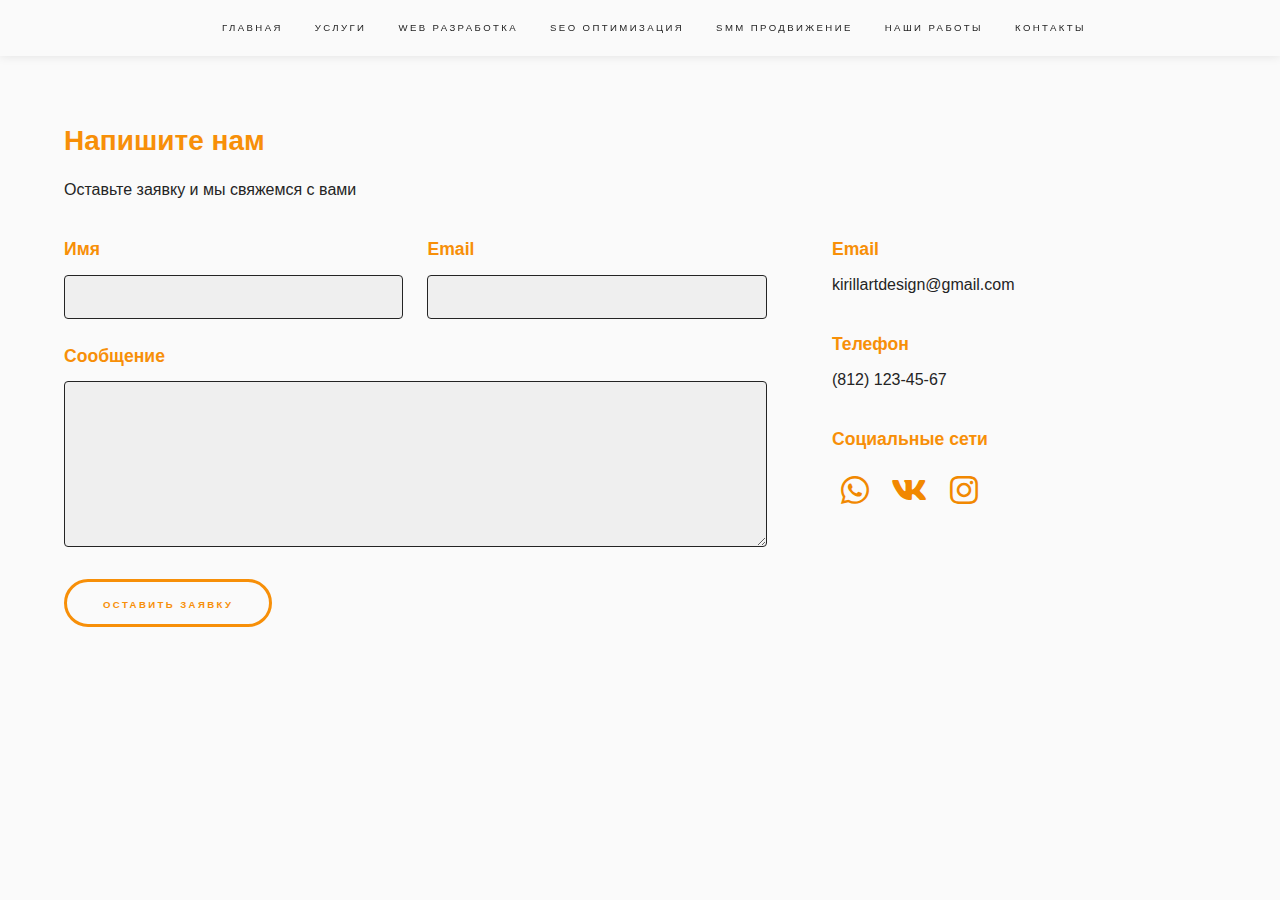
==== contacts.html @ 20f900bb "без бургера" ====
<!DOCTYPE HTML>

<html>
	<head>
		<title>Контакты</title>
		<meta charset="utf-8" />
		<meta name="viewport" content="width=device-width, initial-scale=1, user-scalable=no" />
		<link rel="stylesheet" href="assets/css/main.css" />
				<link rel="shortcut icon" type="image/png" href="images\logo.png">
		<noscript><link rel="stylesheet" href="assets/css/noscript.css" /></noscript>
	</head>
	<body class="is-preload">

		<!-- Sidebar -->
			<section id="sidebar">

				<div class="inner">
					
					<nav>
						<ul>
						    <li><a href="index.html"><img src="images/logo.svg" size="40%" /></a></li>
							<li><a href="index.html">Главная</a></li>
							<li><a href="service2.html">Услуги</a></li>
							<li><a href="web.html">WEB разработка</a></li>
							<li><a href="seo.html">SEO оптимизация</a></li>
							<li><a href="smm.html">SMM продвижение</a></li>
							<li><a href="portfolio.html">Наши работы</a></li>
							<li><a href="contacts.html">Контакты</a></li>
						</ul>
					</nav>
				</div>
			</section>

		<!-- Wrapper -->
		
			<div id="wrapper">
					<section id="three" class="wrapper style2 fade-up">
						<div class="inner">
							<h2>Напишите нам</h2>
							<p>Оставьте заявку и мы свяжемся с вами </p>
							<div class="split style1">
								<section>
									<form method="post" action="#">
										<div class="fields">
											<div class="field half">
												<label for="name">Имя</label>
												<input type="text" name="name" id="name" />
											</div>
											<div class="field half">
												<label for="email">Email</label>
												<input type="text" name="email" id="email" />
											</div>
											<div class="field">
												<label for="message">Сообщение</label>
												<textarea name="message" id="message" rows="5"></textarea>
											</div>
										</div>
										<ul class="actions">
											<li><a href="" class="button submit">оставить заявку</a></li>
										</ul>
									</form>
								</section>
								<section>
									<ul class="contact">

										<h3>Email</h3>
										<p>kirillartdesign@gmail.com</p>


										<h3>Телефон</h3>
										<p>(812) 123-45-67</p>

										
										<h3>Социальные сети</h3>
										<p class="icons">
												<!-- <li><a href="#" class="icon brands fa-twitter"><span class="label">Twitter</span></a></li> -->
												<a href="https://whatsapp.com" class="icon brands fa-whatsapp"><span class="label">whatsapp</span></a>
												<a href="https://vk.com" class="icon brands fa-vk"><span class="label">vk</span></a>
												<a href="https://Instagram.com" class="icon brands fa-instagram"><span class="label">Instagram</span></a>
										</p>																				
																				

										<!-- <li>
											<h3>Адрес</h3>
											<span>12345 Somewhere Road #654<br />
											Nashville, TN 00000-0000<br />
											USA</span>
											<p>12345 Somewhere Road #654<br />
											Nashville, TN 00000-0000<br />
											USA</p>
										</li> -->
										<!-- <li>
											<h3>Email</h3>
											<a href="#">user@untitled.tld</a>
										</li>
										<li>
											<h3>Телефон</h3>
											<span>(000) 000-0000</span>
										</li> -->
										
									</ul>
								</section>
							</div>
						</div>
					</section>

			</div>


		<!-- Scripts -->
			<script src="assets/js/jquery.min.js"></script>
			<script src="assets/js/jquery.scrollex.min.js"></script>
			<script src="assets/js/jquery.scrolly.min.js"></script>
			<script src="assets/js/browser.min.js"></script>
			<script src="assets/js/breakpoints.min.js"></script>
			<script src="assets/js/util.js"></script>
			<script src="assets/js/main.js"></script>

	</body>
</html>
---- assets/css/main.css ----
@import url(fontawesome-all.min.css);


html, body, div, span, applet, object,
iframe, h1, h2, h3, h4, h5, h6, p, blockquote,
pre, a, abbr, acronym, address, big, cite,
code, del, dfn, em, img, ins, kbd, q, s, samp,
small, strike, strong, sub, sup, tt, var, b,
u, i, center, dl, dt, dd, ol, ul, li, fieldset,
form, label, legend, table, caption, tbody,
tfoot, thead, tr, th, td, article, aside,
canvas, details, embed, figure, figcaption,
footer, header, hgroup, menu, nav, output, ruby,
section, summary, time, mark, audio, video {
	margin: 0;
	padding: 0;
	border: 0;
	font-size: 100%;
	font: inherit;
	vertical-align: baseline;}

article, aside, details, figcaption, figure,
footer, header, hgroup, menu, nav, section {
	display: block;}

body {
	line-height: 1;
}

ol, ul {
	list-style: none;
}

blockquote, q {
	quotes: none;
}

	blockquote:before, blockquote:after, q:before, q:after {
		content: '';
		content: none;
	}

table {
	border-collapse: collapse;
	border-spacing: 0;
}

body {
	-webkit-text-size-adjust: none;
}

mark {
	background-color: transparent;
	color: inherit;
}

input::-moz-focus-inner {
	border: 0;
	padding: 0;
}

input, select, textarea {
	-moz-appearance: none;
	-webkit-appearance: none;
	-ms-appearance: none;
	appearance: none;
}

/* Basic */

	@-ms-viewport {
		width: device-width;
	}

	body {
		-ms-overflow-style: scrollbar;
	}

	@media screen and (max-width: 480px) {

		html, body {
			min-width: 320px;
		}

	}

	html {
		box-sizing: border-box;
	}

	*, *:before, *:after {
		box-sizing: inherit;
	}

	body {
		background: #fafafa;
	}

		body.is-preload *, body.is-preload *:before, body.is-preload *:after {
			-moz-animation: none !important;
			-webkit-animation: none !important;
			-ms-animation: none !important;
			animation: none !important;
			-moz-transition: none !important;
			-webkit-transition: none !important;
			-ms-transition: none !important;
			transition: none !important;
		}

/* Type */

	body, input, select, textarea {
		color: #242424/*rgba(255, 255, 255)*/;
	
		font-family: Arial, Helvetica, sans-serif;
		font-size: 16.5pt;
		font-weight: normal;
		line-height: 1.75;
	}

		@media screen and (max-width: 1680px) {

			body, input, select, textarea {
				font-size: 13pt;
			}

		}

		@media screen and (max-width: 1280px) {

			body, input, select, textarea {
				font-size: 12pt;
			}

		}

		@media screen and (max-width: 360px) {

			body, input, select, textarea {
				font-size: 11pt;
			}

		}

	a {
		-moz-transition: color 0.2s ease, border-bottom-color 0.2s ease;
		-webkit-transition: color 0.2s ease, border-bottom-color 0.2s ease;
		-ms-transition: color 0.2s ease, border-bottom-color 0.2s ease;
		transition: color 0.2s ease, border-bottom-color 0.2s ease;
		border-bottom: dotted 1px rgba(255, 255, 255, 0.35);
		color: inherit;
		text-decoration: none;
	}

		a:hover {
			border-bottom-color: transparent;
			color: #ffffff;
		}

	strong, b {
		color: #ffffff;
		font-weight: bold;
	}

	em, i {
		font-style: italic;
	}

	p {
		margin: 0 0 2em 0;
	}

	h1{
		color: #fafafa;
		font-weight: bold;
		line-height: 1.5;
		margin: 0 0 0.5em 0;
	}

	h2, h3, h4, h5, h6 {
		color: #F78F08;
		font-weight: bold;
		line-height: 1.5;
		margin: 0 0 0.5em 0;
	}

		h1 a, h2 a, h3 a, h4 a, h5 a, h6 a {
			color: inherit;
			text-decoration: none;
		}

	h1 {
		font-size: 2.75em;
	}

		h1.major {
			margin: 0 0 1.3em 0;
			position: relative;
			padding-bottom: 0.35em;
		}

			h1.major:after {
				background-image: -moz-linear-gradient(to right, #5e42a6, #b74e91);
				background-image: -webkit-linear-gradient(to right, #5e42a6, #b74e91);
				background-image: -ms-linear-gradient(to right, #5e42a6, #b74e91);
				background-image: linear-gradient(to right, #5e42a6, #b74e91);
				-moz-transition: max-width 0.2s ease;
				-webkit-transition: max-width 0.2s ease;
				-ms-transition: max-width 0.2s ease;
				transition: max-width 0.2s ease;
				border-radius: 0.2em;
				bottom: 0;
				content: '';
				height: 0.05em;
				position: absolute;
				right: 0;
				width: 100%;
			}

	h2 {
		font-size: 1.75em;
	}

	h3 {
		font-size: 1.1em;
	}

	h4 {
		font-size: 1em;
	}

	h5 {
		font-size: 0.8em;
	}

	h6 {
		font-size: 0.6em;
	}

	@media screen and (max-width: 736px) {

		h1 {
			font-size: 2em;
		}

		h2 {
			font-size: 1.25em;
		}

		h3 {
			font-size: 1em;
		}

		h4 {
			font-size: 0.8em;
		}

		h5 {
			font-size: 0.6em;
		}

		h6 {
			font-size: 0.6em;
		}

	}

	sub {
		font-size: 0.8em;
		position: relative;
		top: 0.5em;
	}

	sup {
		font-size: 0.8em;
		position: relative;
		top: -0.5em;
	}

	blockquote {
		border-left: solid 4px rgba(255, 255, 255, 0.15);
		font-style: italic;
		margin: 0 0 2em 0;
		padding: 0.5em 0 0.5em 2em;
	}

	code {
		background: rgba(255, 255, 255, 0.05);
		border-radius: 0.25em;
		border: solid 1px rgba(255, 255, 255, 0.15);
		font-family: "Courier New", monospace;
		font-size: 0.9em;
		margin: 0 0.25em;
		padding: 0.25em 0.65em;
	}

	pre {
		-webkit-overflow-scrolling: touch;
		font-family: "Courier New", monospace;
		font-size: 0.9em;
		margin: 0 0 2em 0;
	}

		pre code {
			display: block;
			line-height: 1.75em;
			padding: 1em 1.5em;
			overflow-x: auto;
		}

	hr {
		border: 0;
		border-bottom: solid 1px rgba(255, 255, 255, 0.15);
		margin: 2em 0;
	}

		hr.major {
			margin: 3em 0;
		}

	.align-left {
		text-align: left;
	}

	.align-center {
		text-align: center;
	}

	.align-right {
		text-align: right;
	}

/* Row */

	.row {
		display: flex;
		flex-wrap: wrap;
		box-sizing: border-box;
		align-items: stretch;
	}

		.row > * {
			box-sizing: border-box;
		}

		.row.gtr-uniform > * > :last-child {
			margin-bottom: 0;
		}

		.row.aln-left {
			justify-content: flex-start;
		}

		.row.aln-center {
			justify-content: center;
		}

		.row.aln-right {
			justify-content: flex-end;
		}

		.row.aln-top {
			align-items: flex-start;
		}

		.row.aln-middle {
			align-items: center;
		}

		.row.aln-bottom {
			align-items: flex-end;
		}

		.row > .imp {
			order: -1;
		}

		.row > .col-1 {
			width: 8.33333%;
		}

		.row > .off-1 {
			margin-left: 8.33333%;
		}

		.row > .col-2 {
			width: 16.66667%;
		}

		.row > .off-2 {
			margin-left: 16.66667%;
		}

		.row > .col-3 {
			width: 25%;
		}

		.row > .off-3 {
			margin-left: 25%;
		}

		.row > .col-4 {
			width: 33.33333%;
		}

		.row > .off-4 {
			margin-left: 33.33333%;
		}

		.row > .col-5 {
			width: 41.66667%;
		}

		.row > .off-5 {
			margin-left: 41.66667%;
		}

		.row > .col-6 {
			width: 50%;
		}

		.row > .off-6 {
			margin-left: 50%;
		}

		.row > .col-7 {
			width: 58.33333%;
		}

		.row > .off-7 {
			margin-left: 58.33333%;
		}

		.row > .col-8 {
			width: 66.66667%;
		}

		.row > .off-8 {
			margin-left: 66.66667%;
		}

		.row > .col-9 {
			width: 75%;
		}

		.row > .off-9 {
			margin-left: 75%;
		}

		.row > .col-10 {
			width: 83.33333%;
		}

		.row > .off-10 {
			margin-left: 83.33333%;
		}

		.row > .col-11 {
			width: 91.66667%;
		}

		.row > .off-11 {
			margin-left: 91.66667%;
		}

		.row > .col-12 {
			width: 100%;
		}

		.row > .off-12 {
			margin-left: 100%;
		}

		.row.gtr-0 {
			margin-top: 0;
			margin-left: 0em;
		}

			.row.gtr-0 > * {
				padding: 0 0 0 0em;
			}

			.row.gtr-0.gtr-uniform {
				margin-top: 0em;
			}

				.row.gtr-0.gtr-uniform > * {
					padding-top: 0em;
				}

		.row.gtr-25 {
			margin-top: 0;
			margin-left: -0.375em;
		}

			.row.gtr-25 > * {
				padding: 0 0 0 0.375em;
			}

			.row.gtr-25.gtr-uniform {
				margin-top: -0.375em;
			}

				.row.gtr-25.gtr-uniform > * {
					padding-top: 0.375em;
				}

		.row.gtr-50 {
			margin-top: 0;
			margin-left: -0.75em;
		}

			.row.gtr-50 > * {
				padding: 0 0 0 0.75em;
			}

			.row.gtr-50.gtr-uniform {
				margin-top: -0.75em;
			}

				.row.gtr-50.gtr-uniform > * {
					padding-top: 0.75em;
				}

		.row {
			margin-top: 0;
			margin-left: -1.5em;
		}

			.row > * {
				padding: 0 0 0 1.5em;
			}

			.row.gtr-uniform {
				margin-top: -1.5em;
			}

				.row.gtr-uniform > * {
					padding-top: 1.5em;
				}

		.row.gtr-150 {
			margin-top: 0;
			margin-left: -2.25em;
		}

			.row.gtr-150 > * {
				padding: 0 0 0 2.25em;
			}

			.row.gtr-150.gtr-uniform {
				margin-top: -2.25em;
			}

				.row.gtr-150.gtr-uniform > * {
					padding-top: 2.25em;
				}

		.row.gtr-200 {
			margin-top: 0;
			margin-left: -3em;
		}

			.row.gtr-200 > * {
				padding: 0 0 0 3em;
			}

			.row.gtr-200.gtr-uniform {
				margin-top: -3em;
			}

				.row.gtr-200.gtr-uniform > * {
					padding-top: 3em;
				}

		@media screen and (max-width: 1680px) {

			.row {
				display: flex;
				flex-wrap: wrap;
				box-sizing: border-box;
				align-items: stretch;
			}

				.row > * {
					box-sizing: border-box;
				}

				.row.gtr-uniform > * > :last-child {
					margin-bottom: 0;
				}

				.row.aln-left {
					justify-content: flex-start;
				}

				.row.aln-center {
					justify-content: center;
				}

				.row.aln-right {
					justify-content: flex-end;
				}

				.row.aln-top {
					align-items: flex-start;
				}

				.row.aln-middle {
					align-items: center;
				}

				.row.aln-bottom {
					align-items: flex-end;
				}

				.row > .imp-xlarge {
					order: -1;
				}

				.row > .col-1-xlarge {
					width: 8.33333%;
				}

				.row > .off-1-xlarge {
					margin-left: 8.33333%;
				}

				.row > .col-2-xlarge {
					width: 16.66667%;
				}

				.row > .off-2-xlarge {
					margin-left: 16.66667%;
				}

				.row > .col-3-xlarge {
					width: 25%;
				}

				.row > .off-3-xlarge {
					margin-left: 25%;
				}

				.row > .col-4-xlarge {
					width: 33.33333%;
				}

				.row > .off-4-xlarge {
					margin-left: 33.33333%;
				}

				.row > .col-5-xlarge {
					width: 41.66667%;
				}

				.row > .off-5-xlarge {
					margin-left: 41.66667%;
				}

				.row > .col-6-xlarge {
					width: 50%;
				}

				.row > .off-6-xlarge {
					margin-left: 50%;
				}

				.row > .col-7-xlarge {
					width: 58.33333%;
				}

				.row > .off-7-xlarge {
					margin-left: 58.33333%;
				}

				.row > .col-8-xlarge {
					width: 66.66667%;
				}

				.row > .off-8-xlarge {
					margin-left: 66.66667%;
				}

				.row > .col-9-xlarge {
					width: 75%;
				}

				.row > .off-9-xlarge {
					margin-left: 75%;
				}

				.row > .col-10-xlarge {
					width: 83.33333%;
				}

				.row > .off-10-xlarge {
					margin-left: 83.33333%;
				}

				.row > .col-11-xlarge {
					width: 91.66667%;
				}

				.row > .off-11-xlarge {
					margin-left: 91.66667%;
				}

				.row > .col-12-xlarge {
					width: 100%;
				}

				.row > .off-12-xlarge {
					margin-left: 100%;
				}

				.row.gtr-0 {
					margin-top: 0;
					margin-left: 0em;
				}

					.row.gtr-0 > * {
						padding: 0 0 0 0em;
					}

					.row.gtr-0.gtr-uniform {
						margin-top: 0em;
					}

						.row.gtr-0.gtr-uniform > * {
							padding-top: 0em;
						}

				.row.gtr-25 {
					margin-top: 0;
					margin-left: -0.375em;
				}

					.row.gtr-25 > * {
						padding: 0 0 0 0.375em;
					}

					.row.gtr-25.gtr-uniform {
						margin-top: -0.375em;
					}

						.row.gtr-25.gtr-uniform > * {
							padding-top: 0.375em;
						}

				.row.gtr-50 {
					margin-top: 0;
					margin-left: -0.75em;
				}

					.row.gtr-50 > * {
						padding: 0 0 0 0.75em;
					}

					.row.gtr-50.gtr-uniform {
						margin-top: -0.75em;
					}

						.row.gtr-50.gtr-uniform > * {
							padding-top: 0.75em;
						}

				.row {
					margin-top: 0;
					margin-left: -1.5em;
				}

					.row > * {
						padding: 0 0 0 1.5em;
					}

					.row.gtr-uniform {
						margin-top: -1.5em;
					}

						.row.gtr-uniform > * {
							padding-top: 1.5em;
						}

				.row.gtr-150 {
					margin-top: 0;
					margin-left: -2.25em;
				}

					.row.gtr-150 > * {
						padding: 0 0 0 2.25em;
					}

					.row.gtr-150.gtr-uniform {
						margin-top: -2.25em;
					}

						.row.gtr-150.gtr-uniform > * {
							padding-top: 2.25em;
						}

				.row.gtr-200 {
					margin-top: 0;
					margin-left: -3em;
				}

					.row.gtr-200 > * {
						padding: 0 0 0 3em;
					}

					.row.gtr-200.gtr-uniform {
						margin-top: -3em;
					}

						.row.gtr-200.gtr-uniform > * {
							padding-top: 3em;
						}

		}

		@media screen and (max-width: 1280px) {

			.row {
				display: flex;
				flex-wrap: wrap;
				box-sizing: border-box;
				align-items: stretch;
			}

				.row > * {
					box-sizing: border-box;
				}

				.row.gtr-uniform > * > :last-child {
					margin-bottom: 0;
				}

				.row.aln-left {
					justify-content: flex-start;
				}

				.row.aln-center {
					justify-content: center;
				}

				.row.aln-right {
					justify-content: flex-end;
				}

				.row.aln-top {
					align-items: flex-start;
				}

				.row.aln-middle {
					align-items: center;
				}

				.row.aln-bottom {
					align-items: flex-end;
				}

				.row > .imp-large {
					order: -1;
				}

				.row > .col-1-large {
					width: 8.33333%;
				}

				.row > .off-1-large {
					margin-left: 8.33333%;
				}

				.row > .col-2-large {
					width: 16.66667%;
				}

				.row > .off-2-large {
					margin-left: 16.66667%;
				}

				.row > .col-3-large {
					width: 25%;
				}

				.row > .off-3-large {
					margin-left: 25%;
				}

				.row > .col-4-large {
					width: 33.33333%;
				}

				.row > .off-4-large {
					margin-left: 33.33333%;
				}

				.row > .col-5-large {
					width: 41.66667%;
				}

				.row > .off-5-large {
					margin-left: 41.66667%;
				}

				.row > .col-6-large {
					width: 50%;
				}

				.row > .off-6-large {
					margin-left: 50%;
				}

				.row > .col-7-large {
					width: 58.33333%;
				}

				.row > .off-7-large {
					margin-left: 58.33333%;
				}

				.row > .col-8-large {
					width: 66.66667%;
				}

				.row > .off-8-large {
					margin-left: 66.66667%;
				}

				.row > .col-9-large {
					width: 75%;
				}

				.row > .off-9-large {
					margin-left: 75%;
				}

				.row > .col-10-large {
					width: 83.33333%;
				}

				.row > .off-10-large {
					margin-left: 83.33333%;
				}

				.row > .col-11-large {
					width: 91.66667%;
				}

				.row > .off-11-large {
					margin-left: 91.66667%;
				}

				.row > .col-12-large {
					width: 100%;
				}

				.row > .off-12-large {
					margin-left: 100%;
				}

				.row.gtr-0 {
					margin-top: 0;
					margin-left: 0em;
				}

					.row.gtr-0 > * {
						padding: 0 0 0 0em;
					}

					.row.gtr-0.gtr-uniform {
						margin-top: 0em;
					}

						.row.gtr-0.gtr-uniform > * {
							padding-top: 0em;
						}

				.row.gtr-25 {
					margin-top: 0;
					margin-left: -0.375em;
				}

					.row.gtr-25 > * {
						padding: 0 0 0 0.375em;
					}

					.row.gtr-25.gtr-uniform {
						margin-top: -0.375em;
					}

						.row.gtr-25.gtr-uniform > * {
							padding-top: 0.375em;
						}

				.row.gtr-50 {
					margin-top: 0;
					margin-left: -0.75em;
				}

					.row.gtr-50 > * {
						padding: 0 0 0 0.75em;
					}

					.row.gtr-50.gtr-uniform {
						margin-top: -0.75em;
					}

						.row.gtr-50.gtr-uniform > * {
							padding-top: 0.75em;
						}

				.row {
					margin-top: 0;
					margin-left: -1.5em;
				}

					.row > * {
						padding: 0 0 0 1.5em;
					}

					.row.gtr-uniform {
						margin-top: -1.5em;
					}

						.row.gtr-uniform > * {
							padding-top: 1.5em;
						}

				.row.gtr-150 {
					margin-top: 0;
					margin-left: -2.25em;
				}

					.row.gtr-150 > * {
						padding: 0 0 0 2.25em;
					}

					.row.gtr-150.gtr-uniform {
						margin-top: -2.25em;
					}

						.row.gtr-150.gtr-uniform > * {
							padding-top: 2.25em;
						}

				.row.gtr-200 {
					margin-top: 0;
					margin-left: -3em;
				}

					.row.gtr-200 > * {
						padding: 0 0 0 3em;
					}

					.row.gtr-200.gtr-uniform {
						margin-top: -3em;
					}

						.row.gtr-200.gtr-uniform > * {
							padding-top: 3em;
						}

		}

		@media screen and (max-width: 980px) {

			.row {
				display: flex;
				flex-wrap: wrap;
				box-sizing: border-box;
				align-items: stretch;
			}

				.row > * {
					box-sizing: border-box;
				}

				.row.gtr-uniform > * > :last-child {
					margin-bottom: 0;
				}

				.row.aln-left {
					justify-content: flex-start;
				}

				.row.aln-center {
					justify-content: center;
				}

				.row.aln-right {
					justify-content: flex-end;
				}

				.row.aln-top {
					align-items: flex-start;
				}

				.row.aln-middle {
					align-items: center;
				}

				.row.aln-bottom {
					align-items: flex-end;
				}

				.row > .imp-medium {
					order: -1;
				}

				.row > .col-1-medium {
					width: 8.33333%;
				}

				.row > .off-1-medium {
					margin-left: 8.33333%;
				}

				.row > .col-2-medium {
					width: 16.66667%;
				}

				.row > .off-2-medium {
					margin-left: 16.66667%;
				}

				.row > .col-3-medium {
					width: 25%;
				}

				.row > .off-3-medium {
					margin-left: 25%;
				}

				.row > .col-4-medium {
					width: 33.33333%;
				}

				.row > .off-4-medium {
					margin-left: 33.33333%;
				}

				.row > .col-5-medium {
					width: 41.66667%;
				}

				.row > .off-5-medium {
					margin-left: 41.66667%;
				}

				.row > .col-6-medium {
					width: 50%;
				}

				.row > .off-6-medium {
					margin-left: 50%;
				}

				.row > .col-7-medium {
					width: 58.33333%;
				}

				.row > .off-7-medium {
					margin-left: 58.33333%;
				}

				.row > .col-8-medium {
					width: 66.66667%;
				}

				.row > .off-8-medium {
					margin-left: 66.66667%;
				}

				.row > .col-9-medium {
					width: 75%;
				}

				.row > .off-9-medium {
					margin-left: 75%;
				}

				.row > .col-10-medium {
					width: 83.33333%;
				}

				.row > .off-10-medium {
					margin-left: 83.33333%;
				}

				.row > .col-11-medium {
					width: 91.66667%;
				}

				.row > .off-11-medium {
					margin-left: 91.66667%;
				}

				.row > .col-12-medium {
					width: 100%;
				}

				.row > .off-12-medium {
					margin-left: 100%;
				}

				.row.gtr-0 {
					margin-top: 0;
					margin-left: 0em;
				}

					.row.gtr-0 > * {
						padding: 0 0 0 0em;
					}

					.row.gtr-0.gtr-uniform {
						margin-top: 0em;
					}

						.row.gtr-0.gtr-uniform > * {
							padding-top: 0em;
						}

				.row.gtr-25 {
					margin-top: 0;
					margin-left: -0.375em;
				}

					.row.gtr-25 > * {
						padding: 0 0 0 0.375em;
					}

					.row.gtr-25.gtr-uniform {
						margin-top: -0.375em;
					}

						.row.gtr-25.gtr-uniform > * {
							padding-top: 0.375em;
						}

				.row.gtr-50 {
					margin-top: 0;
					margin-left: -0.75em;
				}

					.row.gtr-50 > * {
						padding: 0 0 0 0.75em;
					}

					.row.gtr-50.gtr-uniform {
						margin-top: -0.75em;
					}

						.row.gtr-50.gtr-uniform > * {
							padding-top: 0.75em;
						}

				.row {
					margin-top: 0;
					margin-left: -1.5em;
				}

					.row > * {
						padding: 0 0 0 1.5em;
					}

					.row.gtr-uniform {
						margin-top: -1.5em;
					}

						.row.gtr-uniform > * {
							padding-top: 1.5em;
						}

				.row.gtr-150 {
					margin-top: 0;
					margin-left: -2.25em;
				}

					.row.gtr-150 > * {
						padding: 0 0 0 2.25em;
					}

					.row.gtr-150.gtr-uniform {
						margin-top: -2.25em;
					}

						.row.gtr-150.gtr-uniform > * {
							padding-top: 2.25em;
						}

				.row.gtr-200 {
					margin-top: 0;
					margin-left: -3em;
				}

					.row.gtr-200 > * {
						padding: 0 0 0 3em;
					}

					.row.gtr-200.gtr-uniform {
						margin-top: -3em;
					}

						.row.gtr-200.gtr-uniform > * {
							padding-top: 3em;
						}

		}

		@media screen and (max-width: 736px) {

			.row {
				display: flex;
				flex-wrap: wrap;
				box-sizing: border-box;
				align-items: stretch;
			}

				.row > * {
					box-sizing: border-box;
				}

				.row.gtr-uniform > * > :last-child {
					margin-bottom: 0;
				}

				.row.aln-left {
					justify-content: flex-start;
				}

				.row.aln-center {
					justify-content: center;
				}

				.row.aln-right {
					justify-content: flex-end;
				}

				.row.aln-top {
					align-items: flex-start;
				}

				.row.aln-middle {
					align-items: center;
				}

				.row.aln-bottom {
					align-items: flex-end;
				}

				.row > .imp-small {
					order: -1;
				}

				.row > .col-1-small {
					width: 8.33333%;
				}

				.row > .off-1-small {
					margin-left: 8.33333%;
				}

				.row > .col-2-small {
					width: 16.66667%;
				}

				.row > .off-2-small {
					margin-left: 16.66667%;
				}

				.row > .col-3-small {
					width: 25%;
				}

				.row > .off-3-small {
					margin-left: 25%;
				}

				.row > .col-4-small {
					width: 33.33333%;
				}

				.row > .off-4-small {
					margin-left: 33.33333%;
				}

				.row > .col-5-small {
					width: 41.66667%;
				}

				.row > .off-5-small {
					margin-left: 41.66667%;
				}

				.row > .col-6-small {
					width: 50%;
				}

				.row > .off-6-small {
					margin-left: 50%;
				}

				.row > .col-7-small {
					width: 58.33333%;
				}

				.row > .off-7-small {
					margin-left: 58.33333%;
				}

				.row > .col-8-small {
					width: 66.66667%;
				}

				.row > .off-8-small {
					margin-left: 66.66667%;
				}

				.row > .col-9-small {
					width: 75%;
				}

				.row > .off-9-small {
					margin-left: 75%;
				}

				.row > .col-10-small {
					width: 83.33333%;
				}

				.row > .off-10-small {
					margin-left: 83.33333%;
				}

				.row > .col-11-small {
					width: 91.66667%;
				}

				.row > .off-11-small {
					margin-left: 91.66667%;
				}

				.row > .col-12-small {
					width: 100%;
				}

				.row > .off-12-small {
					margin-left: 100%;
				}

				.row.gtr-0 {
					margin-top: 0;
					margin-left: 0em;
				}

					.row.gtr-0 > * {
						padding: 0 0 0 0em;
					}

					.row.gtr-0.gtr-uniform {
						margin-top: 0em;
					}

						.row.gtr-0.gtr-uniform > * {
							padding-top: 0em;
						}

				.row.gtr-25 {
					margin-top: 0;
					margin-left: -0.375em;
				}

					.row.gtr-25 > * {
						padding: 0 0 0 0.375em;
					}

					.row.gtr-25.gtr-uniform {
						margin-top: -0.375em;
					}

						.row.gtr-25.gtr-uniform > * {
							padding-top: 0.375em;
						}

				.row.gtr-50 {
					margin-top: 0;
					margin-left: -0.75em;
				}

					.row.gtr-50 > * {
						padding: 0 0 0 0.75em;
					}

					.row.gtr-50.gtr-uniform {
						margin-top: -0.75em;
					}

						.row.gtr-50.gtr-uniform > * {
							padding-top: 0.75em;
						}

				.row {
					margin-top: 0;
					margin-left: -1.5em;
				}

					.row > * {
						padding: 0 0 0 1.5em;
					}

					.row.gtr-uniform {
						margin-top: -1.5em;
					}

						.row.gtr-uniform > * {
							padding-top: 1.5em;
						}

				.row.gtr-150 {
					margin-top: 0;
					margin-left: -2.25em;
				}

					.row.gtr-150 > * {
						padding: 0 0 0 2.25em;
					}

					.row.gtr-150.gtr-uniform {
						margin-top: -2.25em;
					}

						.row.gtr-150.gtr-uniform > * {
							padding-top: 2.25em;
						}

				.row.gtr-200 {
					margin-top: 0;
					margin-left: -3em;
				}

					.row.gtr-200 > * {
						padding: 0 0 0 3em;
					}

					.row.gtr-200.gtr-uniform {
						margin-top: -3em;
					}

						.row.gtr-200.gtr-uniform > * {
							padding-top: 3em;
						}

		}

		@media screen and (max-width: 480px) {

			.row {
				display: flex;
				flex-wrap: wrap;
				box-sizing: border-box;
				align-items: stretch;
			}

				.row > * {
					box-sizing: border-box;
				}

				.row.gtr-uniform > * > :last-child {
					margin-bottom: 0;
				}

				.row.aln-left {
					justify-content: flex-start;
				}

				.row.aln-center {
					justify-content: center;
				}

				.row.aln-right {
					justify-content: flex-end;
				}

				.row.aln-top {
					align-items: flex-start;
				}

				.row.aln-middle {
					align-items: center;
				}

				.row.aln-bottom {
					align-items: flex-end;
				}

				.row > .imp-xsmall {
					order: -1;
				}

				.row > .col-1-xsmall {
					width: 8.33333%;
				}

				.row > .off-1-xsmall {
					margin-left: 8.33333%;
				}

				.row > .col-2-xsmall {
					width: 16.66667%;
				}

				.row > .off-2-xsmall {
					margin-left: 16.66667%;
				}

				.row > .col-3-xsmall {
					width: 25%;
				}

				.row > .off-3-xsmall {
					margin-left: 25%;
				}

				.row > .col-4-xsmall {
					width: 33.33333%;
				}

				.row > .off-4-xsmall {
					margin-left: 33.33333%;
				}

				.row > .col-5-xsmall {
					width: 41.66667%;
				}

				.row > .off-5-xsmall {
					margin-left: 41.66667%;
				}

				.row > .col-6-xsmall {
					width: 50%;
				}

				.row > .off-6-xsmall {
					margin-left: 50%;
				}

				.row > .col-7-xsmall {
					width: 58.33333%;
				}

				.row > .off-7-xsmall {
					margin-left: 58.33333%;
				}

				.row > .col-8-xsmall {
					width: 66.66667%;
				}

				.row > .off-8-xsmall {
					margin-left: 66.66667%;
				}

				.row > .col-9-xsmall {
					width: 75%;
				}

				.row > .off-9-xsmall {
					margin-left: 75%;
				}

				.row > .col-10-xsmall {
					width: 83.33333%;
				}

				.row > .off-10-xsmall {
					margin-left: 83.33333%;
				}

				.row > .col-11-xsmall {
					width: 91.66667%;
				}

				.row > .off-11-xsmall {
					margin-left: 91.66667%;
				}

				.row > .col-12-xsmall {
					width: 100%;
				}

				.row > .off-12-xsmall {
					margin-left: 100%;
				}

				.row.gtr-0 {
					margin-top: 0;
					margin-left: 0em;
				}

					.row.gtr-0 > * {
						padding: 0 0 0 0em;
					}

					.row.gtr-0.gtr-uniform {
						margin-top: 0em;
					}

						.row.gtr-0.gtr-uniform > * {
							padding-top: 0em;
						}

				.row.gtr-25 {
					margin-top: 0;
					margin-left: -0.375em;
				}

					.row.gtr-25 > * {
						padding: 0 0 0 0.375em;
					}

					.row.gtr-25.gtr-uniform {
						margin-top: -0.375em;
					}

						.row.gtr-25.gtr-uniform > * {
							padding-top: 0.375em;
						}

				.row.gtr-50 {
					margin-top: 0;
					margin-left: -0.75em;
				}

					.row.gtr-50 > * {
						padding: 0 0 0 0.75em;
					}

					.row.gtr-50.gtr-uniform {
						margin-top: -0.75em;
					}

						.row.gtr-50.gtr-uniform > * {
							padding-top: 0.75em;
						}

				.row {
					margin-top: 0;
					margin-left: -1.5em;
				}

					.row > * {
						padding: 0 0 0 1.5em;
					}

					.row.gtr-uniform {
						margin-top: -1.5em;
					}

						.row.gtr-uniform > * {
							padding-top: 1.5em;
						}

				.row.gtr-150 {
					margin-top: 0;
					margin-left: -2.25em;
				}

					.row.gtr-150 > * {
						padding: 0 0 0 2.25em;
					}

					.row.gtr-150.gtr-uniform {
						margin-top: -2.25em;
					}

						.row.gtr-150.gtr-uniform > * {
							padding-top: 2.25em;
						}

				.row.gtr-200 {
					margin-top: 0;
					margin-left: -3em;
				}

					.row.gtr-200 > * {
						padding: 0 0 0 3em;
					}

					.row.gtr-200.gtr-uniform {
						margin-top: -3em;
					}

						.row.gtr-200.gtr-uniform > * {
							padding-top: 3em;
						}

		}

/* Box */

	.box {
		border-radius: 0.25em;
		border: solid 1px rgba(255, 255, 255, 0.15);
		margin-bottom: 2em;
		padding: 1.5em;
	}

		.box > :last-child,
		.box > :last-child > :last-child,
		.box > :last-child > :last-child > :last-child {
			margin-bottom: 0;
		}

		.box.alt {
			border: 0;
			border-radius: 0;
			padding: 0;
		}

/* Button */

	input[type="submit"],
	input[type="reset"],
	input[type="button"],
	button,
	.button {
		-moz-appearance: none;
		-webkit-appearance: none;
		-ms-appearance: none;
		appearance: none;
		-moz-transition: border-color 0.2s ease;
		-webkit-transition: border-color 0.2s ease;
		-ms-transition: border-color 0.2s ease;
		transition: border-color 0.2s ease;
		background-color:transparent;
		border: solid 3px !important;
		border-color: rgba(247, 143, 8, 1)/*rgba(255, 255, 255, 0.15)*/ !important;
		border-radius: 3em;
		color: #F78F08/*#ffffff*/ !important;
		cursor: pointer;
		display: inline-block;
		font-size: 0.6em;
		font-weight: bold;
		height: calc(4.75em + 2px);
		letter-spacing: 0.25em;
		line-height: 4.75em;
		outline: 0;
		padding: 0 3.75em;
		position: relative;
		text-align: center;
		text-decoration: none;
		text-transform: uppercase;
		white-space: nowrap;
	}

		input[type="submit"]:after,
		input[type="reset"]:after,
		input[type="button"]:after,
		button:after,
		.button:after {
			-moz-transform: scale(0.25);
			-webkit-transform: scale(0.25);
			-ms-transform: scale(0.25);
			transform: scale(0.25);
			pointer-events: none;
			-moz-transition: opacity 0.2s ease, -moz-transform 0.2s ease;
			-webkit-transition: opacity 0.2s ease, -webkit-transform 0.2s ease;
			-ms-transition: opacity 0.2s ease, -ms-transform 0.2s ease;
			transition: opacity 0.2s ease, transform 0.2s ease;
			background: #F78F08;
			border-radius: 3em;
			content: '';
			height: 100%;
			left: 0;
			opacity: 0;
			position: absolute;
			top: 0;
			width: 100%;
		}

		input[type="submit"].icon:before,
		input[type="reset"].icon:before,
		input[type="button"].icon:before,
		button.icon:before,
		.button.icon:before {
			margin-right: 0.75em;
		}

		input[type="submit"].fit,
		input[type="reset"].fit,
		input[type="button"].fit,
		button.fit,
		.button.fit {
			width: 100%;
		}

		input[type="submit"].small,
		input[type="reset"].small,
		input[type="button"].small,
		button.small,
		.button.small {
			font-size: 0.4em;
		}

		input[type="submit"].large,
		input[type="reset"].large,
		input[type="button"].large,
		button.large,
		.button.large {
			font-size: 0.8em;
		}

		input[type="submit"].primary,
		input[type="reset"].primary,
		input[type="button"].primary,
		button.primary,
		.button.primary {
			background-color: #fff;
			color: #f18800 !important;
		}

			input[type="submit"].primary:after,
			input[type="reset"].primary:after,
			input[type="button"].primary:after,
			button.primary:after,
			.button.primary:after {
				display: none;
			}

		input[type="submit"].disabled, input[type="submit"]:disabled,
		input[type="reset"].disabled,
		input[type="reset"]:disabled,
		input[type="button"].disabled,
		input[type="button"]:disabled,
		button.disabled,
		button:disabled,
		.button.disabled,
		.button:disabled {
			cursor: default;
			opacity: 0.5;
			pointer-events: none;
		}

		input[type="submit"]:hover,
		input[type="reset"]:hover,
		input[type="button"]:hover,
		button:hover,
		.button:hover {
			border-color: rgba(247, 143, 8, 1) !important; /* было по 255\ хз что изменила*/
		}

			input[type="submit"]:hover:after,
			input[type="reset"]:hover:after,
			input[type="button"]:hover:after,
			button:hover:after,
			.button:hover:after {
				opacity: 0.05;
				-moz-transform: scale(1);
				-webkit-transform: scale(1);
				-ms-transform: scale(1);
				transform: scale(1);
			}

			input[type="submit"]:hover:active,
			input[type="reset"]:hover:active,
			input[type="button"]:hover:active,
			button:hover:active,
			.button:hover:active {
				border-color: #ffffff !important;
			}

				input[type="submit"]:hover:active:after,
				input[type="reset"]:hover:active:after,
				input[type="button"]:hover:active:after,
				button:hover:active:after,
				.button:hover:active:after {
					opacity: 0.1;
				}

/* Features */

	.features {
		display: -moz-flex;
		display: -webkit-flex;
		display: -ms-flex;
		display: flex;
		-moz-flex-wrap: wrap;
		-webkit-flex-wrap: wrap;
		-ms-flex-wrap: wrap;
		flex-wrap: wrap;
		border-radius: 0.25em;
		border: solid 1px rgba(255, 255, 255, 0.15);
		background: rgba(255, 255, 255, 0.05);
		margin: 0 0 2em 0;
	}

		.features section {
			padding: 3.5em 3em 1em 7em ;
			width: 50%;
			border-top: solid 1px rgba(255, 255, 255, 0.15);
			position: relative;
		}

			.features section:nth-child(-n + 2) {
				border-top-width: 0;
			}

			.features section:nth-child(2n) {
				border-left: solid 1px rgba(255, 255, 255, 0.15);
			}

			.features section .icon {
				-moz-transition: opacity 0.5s ease, -moz-transform 0.5s ease;
				-webkit-transition: opacity 0.5s ease, -webkit-transform 0.5s ease;
				-ms-transition: opacity 0.5s ease, -ms-transform 0.5s ease;
				transition: opacity 0.5s ease, transform 0.5s ease;
				-moz-transition-delay: 1s;
				-webkit-transition-delay: 1s;
				-ms-transition-delay: 1s;
				transition-delay: 1s;
				-moz-transform: scale(1);
				-webkit-transform: scale(1);
				-ms-transform: scale(1);
				transform: scale(1);
				position: absolute;
				left: 3em;
				top: 3em;
				opacity: 1;
			}

			.features section:nth-child(1) .icon {
				-moz-transition-delay: 0.15s;
				-webkit-transition-delay: 0.15s;
				-ms-transition-delay: 0.15s;
				transition-delay: 0.15s;
			}

			.features section:nth-child(2) .icon {
				-moz-transition-delay: 0.3s;
				-webkit-transition-delay: 0.3s;
				-ms-transition-delay: 0.3s;
				transition-delay: 0.3s;
			}

			.features section:nth-child(3) .icon {
				-moz-transition-delay: 0.45s;
				-webkit-transition-delay: 0.45s;
				-ms-transition-delay: 0.45s;
				transition-delay: 0.45s;
			}

			.features section:nth-child(4) .icon {
				-moz-transition-delay: 0.6s;
				-webkit-transition-delay: 0.6s;
				-ms-transition-delay: 0.6s;
				transition-delay: 0.6s;
			}

			.features section:nth-child(5) .icon {
				-moz-transition-delay: 0.75s;
				-webkit-transition-delay: 0.75s;
				-ms-transition-delay: 0.75s;
				transition-delay: 0.75s;
			}

			.features section:nth-child(6) .icon {
				-moz-transition-delay: 0.9s;
				-webkit-transition-delay: 0.9s;
				-ms-transition-delay: 0.9s;
				transition-delay: 0.9s;
			}

			.features section:nth-child(7) .icon {
				-moz-transition-delay: 1.05s;
				-webkit-transition-delay: 1.05s;
				-ms-transition-delay: 1.05s;
				transition-delay: 1.05s;
			}

			.features section:nth-child(8) .icon {
				-moz-transition-delay: 1.2s;
				-webkit-transition-delay: 1.2s;
				-ms-transition-delay: 1.2s;
				transition-delay: 1.2s;
			}

			.features section:nth-child(9) .icon {
				-moz-transition-delay: 1.35s;
				-webkit-transition-delay: 1.35s;
				-ms-transition-delay: 1.35s;
				transition-delay: 1.35s;
			}

			.features section:nth-child(10) .icon {
				-moz-transition-delay: 1.5s;
				-webkit-transition-delay: 1.5s;
				-ms-transition-delay: 1.5s;
				transition-delay: 1.5s;
			}

			.features section:nth-child(11) .icon {
				-moz-transition-delay: 1.65s;
				-webkit-transition-delay: 1.65s;
				-ms-transition-delay: 1.65s;
				transition-delay: 1.65s;
			}

			.features section:nth-child(12) .icon {
				-moz-transition-delay: 1.8s;
				-webkit-transition-delay: 1.8s;
				-ms-transition-delay: 1.8s;
				transition-delay: 1.8s;
			}

			.features section:nth-child(13) .icon {
				-moz-transition-delay: 1.95s;
				-webkit-transition-delay: 1.95s;
				-ms-transition-delay: 1.95s;
				transition-delay: 1.95s;
			}

			.features section:nth-child(14) .icon {
				-moz-transition-delay: 2.1s;
				-webkit-transition-delay: 2.1s;
				-ms-transition-delay: 2.1s;
				transition-delay: 2.1s;
			}

			.features section:nth-child(15) .icon {
				-moz-transition-delay: 2.25s;
				-webkit-transition-delay: 2.25s;
				-ms-transition-delay: 2.25s;
				transition-delay: 2.25s;
			}

			.features section:nth-child(16) .icon {
				-moz-transition-delay: 2.4s;
				-webkit-transition-delay: 2.4s;
				-ms-transition-delay: 2.4s;
				transition-delay: 2.4s;
			}

			.features section:nth-child(17) .icon {
				-moz-transition-delay: 2.55s;
				-webkit-transition-delay: 2.55s;
				-ms-transition-delay: 2.55s;
				transition-delay: 2.55s;
			}

			.features section:nth-child(18) .icon {
				-moz-transition-delay: 2.7s;
				-webkit-transition-delay: 2.7s;
				-ms-transition-delay: 2.7s;
				transition-delay: 2.7s;
			}

			.features section:nth-child(19) .icon {
				-moz-transition-delay: 2.85s;
				-webkit-transition-delay: 2.85s;
				-ms-transition-delay: 2.85s;
				transition-delay: 2.85s;
			}

			.features section:nth-child(20) .icon {
				-moz-transition-delay: 3s;
				-webkit-transition-delay: 3s;
				-ms-transition-delay: 3s;
				transition-delay: 3s;
			}

		.features.inactive section .icon {
			-moz-transform: scale(0.5);
			-webkit-transform: scale(0.5);
			-ms-transform: scale(0.5);
			transform: scale(0.5);
			opacity: 0;
		}

		@media screen and (max-width: 980px) {

			.features {
				display: block;
			}

				.features section {
					border-top-width: 1px !important;
					border-left-width: 0 !important;
					width: 100%;
				}

					.features section:first-child {
						border-top-width: 0 !important;
					}

		}

		@media screen and (max-width: 736px) {

			.features section {
				padding: 2.5em 1.5em 0.1em 5.5em ;
			}

				.features section .icon {
					left: 1.5em;
					top: 2em;
				}

		}

		@media screen and (max-width: 480px) {

			.features section {
				padding: 2em 1.5em 0.1em 1.5em ;
			}

				.features section .icon {
					left: 0;
					position: relative;
					top: 0;
				}

		}

/* Form */

	form {
		margin: 0 0 2em 0;
	}

		form > :last-child {
			margin-bottom: 0;
		}

		form > .fields {
			display: -moz-flex;
			display: -webkit-flex;
			display: -ms-flex;
			display: flex;
			-moz-flex-wrap: wrap;
			-webkit-flex-wrap: wrap;
			-ms-flex-wrap: wrap;
			flex-wrap: wrap;
			width: calc(100% + 3em);
			margin: -1.5em 0 2em -1.5em;
		}

			form > .fields > .field {
				-moz-flex-grow: 0;
				-webkit-flex-grow: 0;
				-ms-flex-grow: 0;
				flex-grow: 0;
				-moz-flex-shrink: 0;
				-webkit-flex-shrink: 0;
				-ms-flex-shrink: 0;
				flex-shrink: 0;
				padding: 1.5em 0 0 1.5em;
				width: calc(100% - 1.5em);
			}

				form > .fields > .field.half {
					width: calc(50% - 0.75em);
				}

				form > .fields > .field.third {
					width: calc(100%/3 - 0.5em);
				}

				form > .fields > .field.quarter {
					width: calc(25% - 0.375em);
				}

		@media screen and (max-width: 480px) {

			form > .fields {
				width: calc(100% + 3em);
				margin: -1.5em 0 2em -1.5em;
			}

				form > .fields > .field {
					padding: 1.5em 0 0 1.5em;
					width: calc(100% - 1.5em);
				}

					form > .fields > .field.half {
						width: calc(100% - 1.5em);
					}

					form > .fields > .field.third {
						width: calc(100% - 1.5em);
					}

					form > .fields > .field.quarter {
						width: calc(100% - 1.5em);
					}

		}

	label {
		color: #f78f08;
		font-weight: bold;
		line-height: 1.5;
		margin: 0 0 0.7em 0;
		display: block;
		font-size: 1.1em;
	}

	input[type="text"],
	input[type="password"],
	input[type="email"],
	input[type="tel"],
	select,
	textarea {
		-moz-appearance: none;
		-webkit-appearance: none;
		-ms-appearance: none;
		appearance: none;
		background: rgba(36, 36, 36, 0.05)/*rgba(255, 255, 255, 0.05)*/;
		border-radius: 0.25em;
		border: none;
		border: solid 1px rgb(36, 36, 36);
		color: inherit;
		display: block;
		outline: 0;
		padding: 0 1em;
		text-decoration: none;
		width: 100%;
	}

		input[type="text"]:invalid,
		input[type="password"]:invalid,
		input[type="email"]:invalid,
		input[type="tel"]:invalid,
		select:invalid,
		textarea:invalid {
			box-shadow: none;
		}

		input[type="text"]:focus,
		input[type="password"]:focus,
		input[type="email"]:focus,
		input[type="tel"]:focus,
		select:focus,
		textarea:focus {
			border-color: #ffffff;
			box-shadow: 0 0 0 1px #ffffff;
		}

	select {
		background-image: url("data:image/svg+xml;charset=utf8,%3Csvg xmlns='http://www.w3.org/2000/svg' width='40' height='40' preserveAspectRatio='none' viewBox='0 0 40 40'%3E%3Cpath d='M9.4,12.3l10.4,10.4l10.4-10.4c0.2-0.2,0.5-0.4,0.9-0.4c0.3,0,0.6,0.1,0.9,0.4l3.3,3.3c0.2,0.2,0.4,0.5,0.4,0.9 c0,0.4-0.1,0.6-0.4,0.9L20.7,31.9c-0.2,0.2-0.5,0.4-0.9,0.4c-0.3,0-0.6-0.1-0.9-0.4L4.3,17.3c-0.2-0.2-0.4-0.5-0.4-0.9 c0-0.4,0.1-0.6,0.4-0.9l3.3-3.3c0.2-0.2,0.5-0.4,0.9-0.4S9.1,12.1,9.4,12.3z' fill='rgba(255, 255, 255, 0.15)' /%3E%3C/svg%3E");
		background-size: 1.25rem;
		background-repeat: no-repeat;
		background-position: calc(100% - 1rem) center;
		height: 2.75em;
		padding-right: 2.75em;
		text-overflow: ellipsis;
	}

		select option {
			color: #ffffff;
			background: #f18800;
		}

		select:focus::-ms-value {
			background-color: transparent;
		}

		select::-ms-expand {
			display: none;
		}

	input[type="text"],
	input[type="password"],
	input[type="email"],
	select {
		height: 2.75em;
	}

	textarea {
		padding: 0.75em 1em;
	}

		body.is-ie textarea {
			min-height: 10em;
		}

	input[type="checkbox"],
	input[type="radio"] {
		-moz-appearance: none;
		-webkit-appearance: none;
		-ms-appearance: none;
		appearance: none;
		display: block;
		float: left;
		margin-right: -2em;
		opacity: 0;
		width: 1em;
		z-index: -1;
	}

		input[type="checkbox"] + label,
		input[type="radio"] + label {
			text-decoration: none;
			color: rgba(255, 255, 255, 0.55);
			cursor: pointer;
			display: inline-block;
			font-size: 1em;
			font-weight: normal;
			padding-left: 2.4em;
			padding-right: 0.75em;
			position: relative;
		}

			input[type="checkbox"] + label:before,
			input[type="radio"] + label:before {
				-moz-osx-font-smoothing: grayscale;
				-webkit-font-smoothing: antialiased;
				display: inline-block;
				font-style: normal;
				font-variant: normal;
				text-rendering: auto;
				line-height: 1;
				text-transform: none !important;
				font-family: 'Font Awesome 5 Free';
				font-weight: 900;
			}

			input[type="checkbox"] + label:before,
			input[type="radio"] + label:before {
				background: rgba(255, 255, 255, 0.05);
				border-radius: 0.25em;
				border: solid 1px rgba(255, 255, 255, 0.15);
				content: '';
				display: inline-block;
				font-size: 0.8em;
				height: 2.0625em;
				left: 0;
				line-height: 2.0625em;
				position: absolute;
				text-align: center;
				top: 0;
				width: 2.0625em;
			}

		input[type="checkbox"]:checked + label:before,
		input[type="radio"]:checked + label:before {
			background: #ffffff;
			border-color: #ffffff;
			color: #fafafa;
			content: '\f00c';
		}

		input[type="checkbox"]:focus + label:before,
		input[type="radio"]:focus + label:before {
			border-color: #ffffff;
			box-shadow: 0 0 0 1px #ffffff;
		}

	input[type="checkbox"] + label:before {
		border-radius: 0.25em;
	}

	input[type="radio"] + label:before {
		border-radius: 100%;
	}

	::-webkit-input-placeholder {
		color: rgba(255, 255, 255, 0.35) !important;
		opacity: 1.0;
	}

	:-moz-placeholder {
		color: rgba(255, 255, 255, 0.35) !important;
		opacity: 1.0;
	}

	::-moz-placeholder {
		color: rgba(255, 255, 255, 0.35) !important;
		opacity: 1.0;
	}

	:-ms-input-placeholder {
		color: rgba(255, 255, 255, 0.35) !important;
		opacity: 1.0;
	}

/* Icon */

	.icon {
		text-decoration: none;
		border-bottom: none;
		position: relative;
		padding: 9px;
	}

		.icon:before {
			-moz-osx-font-smoothing: grayscale;
			-webkit-font-smoothing: antialiased;
			display: inline-block;
			font-style: normal;
			font-variant: normal;
			text-rendering: auto;
			line-height: 1;
			text-transform: none !important;
			font-family: 'Font Awesome 5 Free';
			font-weight: 400;
			color: #f18800;

		}

		.icon > .label {
			display: none;
		}

		.icon:before {
			line-height: inherit;
		}

		.icon.solid:before {
			font-weight: 900;
		}

		.icon.brands:before {
			font-family: 'Font Awesome 5 Brands';
			font-size: 200%;
		}

		.icon.major {
			width: 2.5em;
			height: 2.5em;
			display: block;
			background: #ffffff;
			border-radius: 100%;
			color: #f18800;
			text-align: center;
			line-height: 2.5em;
			margin: 0 0 1.3em 0;
		}

			.icon.major:before {
				font-size: 1.25em;
			}

				.wrapper.style1 .icon.major:before {
					color: #fafafa; /*был #5e42a6*/
				}

				.wrapper.style1-alt .icon.major:before {
					color: #c97b15; /*493382*/
				}

				.wrapper.style2 .icon.major:before {
					color: #FFA127; /*5052b5*/
				}

				.wrapper.style2-alt .icon.major:before {
					color: #f18800; /*3e4094*/
				}

				.wrapper.style3 .icon.major:before {
					color: #fafafa; /*b74e91*/
				}

				.wrapper.style3-alt .icon.major:before {
					color: #D59440; /*953d75*/
				}

/* Image */

	.image {
		border-radius: 0.25em;
		border: 0;
		display: inline-block;
		position: relative;
		background-color: #fafafa;
		
	}

		.image img {
			border-radius: 0.25em;
			display: block;
		}

		.image.left, .image.right {
			max-width: 40%;
		}

			.image.left img, .image.right img {
				width: 100%;
			}

		.image.left {
			float: left;
			margin: 0 1.5em 1em 0;
			top: 0.25em;
		}

		.image.right {
			float: right;
			margin: 0 0 1em 1.5em;
			top: 0.25em;
		}

		.image.fit {
			display: block;
			margin: 0 0 2em 0;
			width: 100%;
		}

			.image.fit img {
				width: 100%;
			}

		.image.main {
			display: block;
			margin: 0 0 3em 0;
			width: 100%;
		}

			.image.main img {
				width: 100%;
			}

/* List */

	ol {
		list-style: decimal;
		margin: 0 0 2em 0;
		padding-left: 1.25em;
	}

		ol li {
			padding-left: 0.25em;
			color: #fafafa;
		}

	ul {
		list-style: disc;
		margin: 0 0 2em 0;
		padding-left: 1em;
	}

		ul li {
			padding-left: 0.5em;
			color: #fafafa;
		}

		ul.alt {
			list-style: none;
			padding-left: 0;
		}

			ul.alt li {
				border-top: solid 1px rgba(255, 255, 255);
				padding: 0.5em 0;
				color: #fafafa;
			}

				ul.alt li:first-child {
					border-top: 0;
					padding-top: 0;
					color: #fafafa;
				}

	dl {
		margin: 0 0 2em 0;
	}

		dl dt {
			display: block;
			font-weight: bold;
			margin: 0 0 1em 0;
		}

		dl dd {
			margin-left: 2em;
		}

/* Actions */

	ul.actions {
		display: -moz-flex;
		display: -webkit-flex;
		display: -ms-flex;
		display: flex;
		cursor: default;
		list-style: none;
		margin-left: -1em;
		padding-left: 0;
	}

		ul.actions li {
			padding: 0 0 0 1em;
			vertical-align: middle;
		}

		ul.actions.special {
			-moz-justify-content: center;
			-webkit-justify-content: center;
			-ms-justify-content: center;
			justify-content: center;
			width: 100%;
			margin-left: 0;
		}

			ul.actions.special li:first-child {
				padding-left: 0;
			}

		ul.actions.stacked {
			-moz-flex-direction: column;
			-webkit-flex-direction: column;
			-ms-flex-direction: column;
			flex-direction: column;
			margin-left: 0;
		}

			ul.actions.stacked li {
				padding: 1.3em 0 0 0;
			}

				ul.actions.stacked li:first-child {
					padding-top: 0;
				}

		ul.actions.fit {
			width: calc(100% + 1em);
		}

			ul.actions.fit li {
				-moz-flex-grow: 1;
				-webkit-flex-grow: 1;
				-ms-flex-grow: 1;
				flex-grow: 1;
				-moz-flex-shrink: 1;
				-webkit-flex-shrink: 1;
				-ms-flex-shrink: 1;
				flex-shrink: 1;
				width: 100%;
			}

				ul.actions.fit li > * {
					width: 100%;
				}

			ul.actions.fit.stacked {
				width: 100%;
			}

		@media screen and (max-width: 480px) {

			ul.actions:not(.fixed) {
				-moz-flex-direction: column;
				-webkit-flex-direction: column;
				-ms-flex-direction: column;
				flex-direction: column;
				margin-left: 0;
				width: 100% !important;
			}

				ul.actions:not(.fixed) li {
					-moz-flex-grow: 1;
					-webkit-flex-grow: 1;
					-ms-flex-grow: 1;
					flex-grow: 1;
					-moz-flex-shrink: 1;
					-webkit-flex-shrink: 1;
					-ms-flex-shrink: 1;
					flex-shrink: 1;
					padding: 1em 0 0 0;
					text-align: center;
					width: 100%;
				}

					ul.actions:not(.fixed) li > * {
						width: 100%;
					}

					ul.actions:not(.fixed) li:first-child {
						padding-top: 0;
					}

					ul.actions:not(.fixed) li input[type="submit"],
					ul.actions:not(.fixed) li input[type="reset"],
					ul.actions:not(.fixed) li input[type="button"],
					ul.actions:not(.fixed) li button,
					ul.actions:not(.fixed) li .button {
						width: 100%;
					}

						ul.actions:not(.fixed) li input[type="submit"].icon:before,
						ul.actions:not(.fixed) li input[type="reset"].icon:before,
						ul.actions:not(.fixed) li input[type="button"].icon:before,
						ul.actions:not(.fixed) li button.icon:before,
						ul.actions:not(.fixed) li .button.icon:before {
							margin-left: -0.5rem;
						}

		}

/* Contact */

	ul.contact {
		list-style: none;
		padding: 0;
	}

		ul.contact > li {
			padding: 0;
			margin: 1.5em 0 0 0;
		}

			ul.contact > li:first-child {
				margin-top: 0;
			}

/* Icons */

	ul.icons {
		cursor: default;
		list-style: none;
		padding-left: 0;

	}

		ul.icons li {
			display: inline-block;
			padding: 0 0.75em 0 0;
		}

			ul.icons li:last-child {
				padding-right: 0;
			}

			ul.icons li > a, ul.icons li > span {
				border: 0;
			}

				ul.icons li > a .label, ul.icons li > span .label {
					display: none;
				}

/* Menu */

	ul.menu {
		list-style: none;
		padding: 0;
	}

		ul.menu > li {
			border-left: solid 1px rgba(255, 255, 255, 0.15);
			display: inline-block;
			line-height: 1;
			margin-left: 1.5em;
			padding: 0 0 0 1.5em;
		}

			ul.menu > li:first-child {
				border-left: 0;
				margin: 0;
				padding-left: 0;
			}

		@media screen and (max-width: 480px) {

			ul.menu > li {
				border-left: 0;
				display: block;
				line-height: inherit;
				margin: 0.5em 0 0 0;
				padding-left: 0;
			}

		}

/* Section/Article */

	section.special, article.special {
		text-align: center;
	}

	header p {
		color: rgba(255, 255, 255, 0.35);
		position: relative;
		margin: 0 0 1.5em 0;
	}

	header h2 + p {
		font-size: 1.25em;
		margin-top: -1em;
		line-height: 1.5em;
	}

	header h3 + p {
		font-size: 1.1em;
		margin-top: -0.8em;
		line-height: 1.5em;
	}

	header h4 + p,
	header h5 + p,
	header h6 + p {
		font-size: 0.9em;
		margin-top: -0.6em;
		line-height: 1.5em;
	}

/* Split */

	.split {
		display: -moz-flex;
		display: -webkit-flex;
		display: -ms-flex;
		display: flex;
	}

		.split > * {
			width: calc(50% - 2.5em);
		}

		.split > :nth-child(2n - 1) {
			padding-right: 2.5em;
			border-right: solid 1px rgba(255, 255, 255, 0.15);
		}

		.split > :nth-child(2n) {
			padding-left: 2.5em;
		}

		.split.style1 > :nth-child(2n - 1) {
			width: calc(66.66666% - 2.5em);
		}

		.split.style1 > :nth-child(2n) {
			width: calc(33.33333% - 2.5em);
		}

		@media screen and (max-width: 1680px) {

			.split > * {
				width: calc(50% - 2em);
			}

			.split > :nth-child(2n - 1) {
				padding-right: 2em;
			}

			.split > :nth-child(2n) {
				padding-left: 2em;
			}

			.split.style1 > :nth-child(2n - 1) {
				width: calc(66.66666% - 2em);
			}

			.split.style1 > :nth-child(2n) {
				width: calc(33.33333% - 2em);
			}

		}

		@media screen and (max-width: 980px) {

			.split {
				display: block;
			}

				.split > * {
					border-top: solid 1px rgba(255, 255, 255, 0.15);
					margin: 4em 0 0 0;
					padding: 4em 0 0 0;
					width: 100% !important;
				}

				.split > :nth-child(2n - 1) {
					border-right: 0;
					padding-right: 0;
				}

				.split > :nth-child(2n) {
					padding-left: 0;
				}

				.split > :first-child {
					border-top: 0;
					margin-top: 0;
					padding-top: 0;
				}

		}

		@media screen and (max-width: 736px) {

			.split > * {
				margin: 3em 0 0 0;
				padding: 3em 0 0 0;
			}

		}

/* Spotlights */

	.spotlights > section {
		display: -moz-flex;
		display: -webkit-flex;
		display: -ms-flex;
		display: flex;
		-moz-flex-direction: row;
		-webkit-flex-direction: row;
		-ms-flex-direction: row;
		flex-direction: row;
		min-height: 22.5em;
	}

		body.is-ie .spotlights > section {
			min-height: 0;
		}

		.spotlights > section > .image {
			background-position: center center;
			background-size: cover;
			border-radius: 0;
			display: block;
			position: relative;
			width: 25em;
		}

			.spotlights > section > .image img {
				border-radius: 0;
				display: block;
			}

			.spotlights > section > .image:before {
				-moz-transition: opacity 1s ease;
				-webkit-transition: opacity 1s ease;
				-ms-transition: opacity 1s ease;
				transition: opacity 1s ease;
				background: rgba(247, 143, 8, 0.9);
				content: '';
				display: block;
				height: 100%;
				left: 0;
				opacity: 0;
				position: absolute;
				top: 0;
				width: 100%;
			}

		.spotlights > section > .content {
			padding: 4em 5em 2em 5em ;
			display: -moz-flex;
			display: -webkit-flex;
			display: -ms-flex;
			display: flex;
			-moz-flex-direction: column;
			-webkit-flex-direction: column;
			-ms-flex-direction: column;
			flex-direction: column;
			-moz-justify-content: center;
			-webkit-justify-content: center;
			-ms-justify-content: center;
			justify-content: center;
			width: 50em;
			-ms-flex: 1;
		}

			.spotlights > section > .content > .inner {
				-moz-transform: translateX(0) translateY(0);
				-webkit-transform: translateX(0) translateY(0);
				-ms-transform: translateX(0) translateY(0);
				transform: translateX(0) translateY(0);
				-moz-transition: opacity 1s ease, -moz-transform 1s ease;
				-webkit-transition: opacity 1s ease, -webkit-transform 1s ease;
				-ms-transition: opacity 1s ease, -ms-transform 1s ease;
				transition: opacity 1s ease, transform 1s ease;
				opacity: 1;
			}

		.spotlights > section:nth-child(2) {
			background-color: rgba(0, 0, 0, 0.05);
		}

		.spotlights > section:nth-child(3) {
			background-color: rgba(0, 0, 0, 0.1);
		}

		.spotlights > section.inactive > .image:before,
		body.is-preload .spotlights > section > .image:before {
			opacity: 1;
		}

		.spotlights > section.inactive > .content > .inner,
		body.is-preload .spotlights > section > .content > .inner {
			-moz-transform: translateX(-1em);
			-webkit-transform: translateX(-1em);
			-ms-transform: translateX(-1em);
			transform: translateX(-1em);
			opacity: 0;
		}

		@media screen and (max-width: 1680px) {

			.spotlights > section > .content {
				padding: 4em 4em 2em 4em ;
			}

		}

		@media screen and (max-width: 980px) {

			.spotlights > section {
				display: block;
			}

				.spotlights > section > .image {
					width: 100%;
					height: 50vh;
				}

				.spotlights > section > .content {
					width: 100%;
				}

				.spotlights > section.inactive > .content > .inner,
				body.is-preload .spotlights > section > .content > .inner {
					-moz-transform: translateY(1em);
					-webkit-transform: translateY(1em);
					-ms-transform: translateY(1em);
					transform: translateY(1em);
				}

		}

		@media screen and (max-width: 736px) {

			.spotlights > section > .image {
				height: 50vh;
				min-height: 15em;
			}

			.spotlights > section > .content {
				padding: 3em 2em 1em 2em ;
			}

		}

/* Table */

	.table-wrapper {
		-webkit-overflow-scrolling: touch;
		overflow-x: auto;
	}

	table {
		margin: 0 0 2em 0;
		width: 100%;
	}

		table tbody tr {
			border: solid 1px rgba(255, 255, 255, 0.15);
			border-left: 0;
			border-right: 0;
		}

			table tbody tr:nth-child(2n + 1) {
				background-color: rgba(255, 255, 255, 0.05);
			}

		table td {
			padding: 0.75em 0.75em;
		}

		table th {
			color: #ffffff;
			font-size: 1em;
			font-weight: bold;
			padding: 0 0.75em 0.75em 0.75em;
			text-align: left;
		}

		table thead {
			border-bottom: solid 2px rgba(255, 255, 255, 0.15);
		}

		table tfoot {
			border-top: solid 2px rgba(255, 255, 255, 0.15);
		}

		table.alt {
			border-collapse: separate;
		}

			table.alt tbody tr td {
				border: solid 1px rgba(255, 255, 255, 0.15);
				border-left-width: 0;
				border-top-width: 0;
			}

				table.alt tbody tr td:first-child {
					border-left-width: 1px;
				}

			table.alt tbody tr:first-child td {
				border-top-width: 1px;
			}

			table.alt thead {
				border-bottom: 0;
			}

			table.alt tfoot {
				border-top: 0;
			}

/* Wrapper */

	.wrapper {
		position: relative;
	}

		.wrapper > .inner {
			padding: 5em 5em 3em 5em ;
			max-width: 100%;
			width: 75em;
		}

			@media screen and (max-width: 1680px) {

				.wrapper > .inner {
					padding: 4em 4em 2em 4em ;
				}

			}

			@media screen and (max-width: 1280px) {

				.wrapper > .inner {
					width: 100%;
				}

			}

			@media screen and (max-width: 736px) {

				.wrapper > .inner {
					padding: 3em 2em 1em 2em ;
				}

			}

		.wrapper.alt {
			background-color: #c97b15; 
		}

		.wrapper.style1 {
			background-color: #f2f2f2; /*самый светлый f78f08*/
		}

		.wrapper.style1-alt {
			background-color: #c97b15; /*   */
		} 

		.wrapper.style2 {
			background-color: #fafafa; /* */
		}

		.wrapper.style2-alt {
			background-color: #f18800; /**/
		}

		.wrapper.style3 {
			background-color: #fafafa; /*#de8007*/
		}

		.wrapper.style3-alt {
			background-color: #D59440;
		}

		.wrapper.fullscreen {
			display: -moz-flex;
			display: -webkit-flex;
			display: -ms-flex;
			display: flex;
			-moz-flex-direction: column;
			-webkit-flex-direction: column;
			-ms-flex-direction: column;
			flex-direction: column;
			-moz-justify-content: center;
			-webkit-justify-content: center;
			-ms-justify-content: center;
			justify-content: center;
			min-height: 100vh;
		}

			body.is-ie .wrapper.fullscreen {
				height: 100vh;
			}

			@media screen and (max-width: 1280px) {

				.wrapper.fullscreen {
					min-height: calc(100vh - 2.5em);
				}

					body.is-ie .wrapper.fullscreen {
						height: calc(100vh - 2.5em);
					}

			}

			@media screen and (max-width: 736px) {

				.wrapper.fullscreen {
					padding: 2em 0;
					min-height: 0;
				}

					body.is-ie .wrapper.fullscreen {
						height: auto;
					}

			}

		.wrapper.fade-up > .inner {
			-moz-transform: translateY(0);
			-webkit-transform: translateY(0);
			-ms-transform: translateY(0);
			transform: translateY(0);
			-moz-transition: opacity 1s ease, -moz-transform 1s ease;
			-webkit-transition: opacity 1s ease, -webkit-transform 1s ease;
			-ms-transition: opacity 1s ease, -ms-transform 1s ease;
			transition: opacity 1s ease, transform 1s ease;
			opacity: 1.0;
		}

		.wrapper.fade-up.inactive > .inner,
		body.is-preload .wrapper.fade-up > .inner {
			opacity: 0;
			-moz-transform: translateY(1em);
			-webkit-transform: translateY(1em);
			-ms-transform: translateY(1em);
			transform: translateY(1em);
		}

		.wrapper.fade-down > .inner {
			-moz-transform: translateY(0);
			-webkit-transform: translateY(0);
			-ms-transform: translateY(0);
			transform: translateY(0);
			-moz-transition: opacity 1s ease, -moz-transform 1s ease;
			-webkit-transition: opacity 1s ease, -webkit-transform 1s ease;
			-ms-transition: opacity 1s ease, -ms-transform 1s ease;
			transition: opacity 1s ease, transform 1s ease;
			opacity: 1.0;
		}

		.wrapper.fade-down.inactive > .inner,
		body.is-preload .wrapper.fade-down > .inner {
			opacity: 0;
			-moz-transform: translateY(-1em);
			-webkit-transform: translateY(-1em);
			-ms-transform: translateY(-1em);
			transform: translateY(-1em);
		}

		.wrapper.fade > .inner {
			-moz-transition: opacity 1s ease;
			-webkit-transition: opacity 1s ease;
			-ms-transition: opacity 1s ease;
			transition: opacity 1s ease;
			opacity: 1.0;
		}

		.wrapper.fade.inactive > .inner,
		body.is-preload .wrapper.fade > .inner {
			opacity: 0;
		}

/* Header */

	#header {
		display: -moz-flex;
		display: -webkit-flex;
		display: -ms-flex;
		display: flex;
		background-color: #efa749;
		cursor: default;
		padding: 1.75em 2em;
	}

		#header > .title {
			border: 0;
			color: #ffffff;
			display: block;
			font-size: 1.25em;
			font-weight: bold;
		}

		#header > nav {
			-moz-flex: 1;
			-webkit-flex: 1;
			-ms-flex: 1;
			flex: 1;
			text-align: right;
		}

			#header > nav > ul {
				margin: 0;
				padding: 0;
			}

				#header > nav > ul > li {
					display: inline-block;
					margin-left: 1.75em;
					padding: 0;
					vertical-align: middle;
				}

					#header > nav > ul > li:first-child {
						margin-left: 0;
					}

					#header > nav > ul > li a {
						border: 0;
						color: rgba(255, 255, 255, 0.35);
						display: inline-block;
						font-size: 0.6em;
						font-weight: bold;
						letter-spacing: 0.25em;
						text-transform: uppercase;
					}

						#header > nav > ul > li a:hover {
							color: rgba(255, 255, 255, 0.55);
						}

						#header > nav > ul > li a.active {
							color: #ffffff;
						}

		@media screen and (max-width: 736px) {

			#header {
				padding: 1em 2em;
			}

		}

		@media screen and (max-width: 480px) {

			#header {
				display: block;
				padding: 0 2em;
				text-align: left;
			}

				#header .title {
					font-size: 1.25em;
					padding: 1em 0;
				}

				#header > nav {
					border-top: solid 1px rgba(255, 255, 255, 0.15);
					text-align: inherit;
				}

					#header > nav > ul > li {
						margin-left: 1.5em;
					}

						#header > nav > ul > li a {
							height: 6em;
							line-height: 6em;
						}

		}

/* Wrapper (main) */

	#sidebar + #wrapper {
		margin-left: 18em;
	}

		@media screen and (max-width: 1280px) {

			#sidebar + #wrapper {
				margin-left: 0;
				padding-top: 3.5em;
			}

		}

		@media screen and (max-width: 736px) {

			#sidebar + #wrapper {
				padding-top: 0;
			}

		}

	#header + #wrapper > .wrapper > .inner {
		margin: 0 auto;
	}
/*
	#sidebar > .logo div {size: 50px;}*/
/* Footer */

	#sidebar + #wrapper + #footer {
		margin-left: 18em;
	}

		@media screen and (max-width: 1280px) {

			#sidebar + #wrapper + #footer {
				margin-left: 0;
			}

		}

	#footer > .inner a {
		border-bottom-color: rgba(255, 255, 255, 0.15);
	}

		#footer > .inner a:hover {
			border-bottom-color: transparent;
		}

	#footer > .inner .menu {
		font-size: 0.8em;
		color: rgba(255, 255, 255, 0.15);
	}

	#header + #wrapper + #footer > .inner {
		margin: 0 auto;
	}

/* Sidebar */

	#sidebar {
        box-shadow: 0 0 10px rgba(0,0,0,0.1);
		padding: 0.5em 0.5em 0.5em 0.5em ; /* 2.5em 2.5em 0.5em 2.5em*/
		background: #fafafa;
		cursor: default;
		height: 100vh;
		left: 0;
		overflow-x: hidden;
		overflow-y: auto;
		position: fixed;
		text-align: right;
		top: 0;
		width: 18em;
		z-index: 10000;
	}

		#sidebar > .inner {
			display: -moz-flex;
			display: -webkit-flex;
			display: -ms-flex;
			display: flex;
			-moz-flex-direction: column;
			-webkit-flex-direction: column;
			-ms-flex-direction: column;
			flex-direction: column;
			-moz-justify-content: center;
			-webkit-justify-content: center;
			-ms-justify-content: center;
			justify-content: center;
			-moz-transform: translateY(0);
			-webkit-transform: translateY(0);
			-ms-transform: translateY(0);
			transform: translateY(0);
			-moz-transition: opacity 1s ease;
			-webkit-transition: opacity 1s ease;
			-ms-transition: opacity 1s ease;
			transition: opacity 1s ease;
			min-height: 100%;
			opacity: 1;
			width: 100%;
		}

			body.is-ie #sidebar > .inner {
				height: 100%;
			}

		#sidebar nav > ul {
			list-style: none;
			padding-right: 20px;
		}

			#sidebar nav > ul > li {
				-moz-transform: translateY(0);
				-webkit-transform: translateY(0);
				-ms-transform: translateY(0);
				transform: translateY(0);
				-moz-transition: opacity 0.15s ease, -moz-transform 0.75s ease;
				-webkit-transition: opacity 0.15s ease, -webkit-transform 0.75s ease;
				-ms-transition: opacity 0.15s ease, -ms-transform 0.75s ease;
				transition: opacity 0.15s ease, transform 0.75s ease;
				margin: 1.5em 0 0 0;
				opacity: 1;
				padding: 0;
				position: relative;
			}

				#sidebar nav > ul > li:first-child {
					margin: 0;
				}

				#sidebar nav > ul > li:nth-child(1) {
					-moz-transition-delay: 0.45s;
					-webkit-transition-delay: 0.45s;
					-ms-transition-delay: 0.45s;
					transition-delay: 0.45s;
				}

				#sidebar nav > ul > li:nth-child(2) {
					-moz-transition-delay: 0.65s;
					-webkit-transition-delay: 0.65s;
					-ms-transition-delay: 0.65s;
					transition-delay: 0.65s;
				}

				#sidebar nav > ul > li:nth-child(3) {
					-moz-transition-delay: 0.85s;
					-webkit-transition-delay: 0.85s;
					-ms-transition-delay: 0.85s;
					transition-delay: 0.85s;
				}

				#sidebar nav > ul > li:nth-child(4) {
					-moz-transition-delay: 1.05s;
					-webkit-transition-delay: 1.05s;
					-ms-transition-delay: 1.05s;
					transition-delay: 1.05s;
				}

				#sidebar nav > ul > li:nth-child(5) {
					-moz-transition-delay: 1.25s;
					-webkit-transition-delay: 1.25s;
					-ms-transition-delay: 1.25s;
					transition-delay: 1.25s;
				}

				#sidebar nav > ul > li:nth-child(6) {
					-moz-transition-delay: 1.45s;
					-webkit-transition-delay: 1.45s;
					-ms-transition-delay: 1.45s;
					transition-delay: 1.45s;
				}

				#sidebar nav > ul > li:nth-child(7) {
					-moz-transition-delay: 1.65s;
					-webkit-transition-delay: 1.65s;
					-ms-transition-delay: 1.65s;
					transition-delay: 1.65s;
				}

				#sidebar nav > ul > li:nth-child(8) {
					-moz-transition-delay: 1.85s;
					-webkit-transition-delay: 1.85s;
					-ms-transition-delay: 1.85s;
					transition-delay: 1.85s;
				}

				#sidebar nav > ul > li:nth-child(9) {
					-moz-transition-delay: 2.05s;
					-webkit-transition-delay: 2.05s;
					-ms-transition-delay: 2.05s;
					transition-delay: 2.05s;
				}

				#sidebar nav > ul > li:nth-child(10) {
					-moz-transition-delay: 2.25s;
					-webkit-transition-delay: 2.25s;
					-ms-transition-delay: 2.25s;
					transition-delay: 2.25s;
				}

				#sidebar nav > ul > li:nth-child(11) {
					-moz-transition-delay: 2.45s;
					-webkit-transition-delay: 2.45s;
					-ms-transition-delay: 2.45s;
					transition-delay: 2.45s;
				}

				#sidebar nav > ul > li:nth-child(12) {
					-moz-transition-delay: 2.65s;
					-webkit-transition-delay: 2.65s;
					-ms-transition-delay: 2.65s;
					transition-delay: 2.65s;
				}

				#sidebar nav > ul > li:nth-child(13) {
					-moz-transition-delay: 2.85s;
					-webkit-transition-delay: 2.85s;
					-ms-transition-delay: 2.85s;
					transition-delay: 2.85s;
				}

				#sidebar nav > ul > li:nth-child(14) {
					-moz-transition-delay: 3.05s;
					-webkit-transition-delay: 3.05s;
					-ms-transition-delay: 3.05s;
					transition-delay: 3.05s;
				}

				#sidebar nav > ul > li:nth-child(15) {
					-moz-transition-delay: 3.25s;
					-webkit-transition-delay: 3.25s;
					-ms-transition-delay: 3.25s;
					transition-delay: 3.25s;
				}

				#sidebar nav > ul > li:nth-child(16) {
					-moz-transition-delay: 3.45s;
					-webkit-transition-delay: 3.45s;
					-ms-transition-delay: 3.45s;
					transition-delay: 3.45s;
				}

				#sidebar nav > ul > li:nth-child(17) {
					-moz-transition-delay: 3.65s;
					-webkit-transition-delay: 3.65s;
					-ms-transition-delay: 3.65s;
					transition-delay: 3.65s;
				}

				#sidebar nav > ul > li:nth-child(18) {
					-moz-transition-delay: 3.85s;
					-webkit-transition-delay: 3.85s;
					-ms-transition-delay: 3.85s;
					transition-delay: 3.85s;
				}

				#sidebar nav > ul > li:nth-child(19) {
					-moz-transition-delay: 4.05s;
					-webkit-transition-delay: 4.05s;
					-ms-transition-delay: 4.05s;
					transition-delay: 4.05s;
				}

				#sidebar nav > ul > li:nth-child(20) {
					-moz-transition-delay: 4.25s;
					-webkit-transition-delay: 4.25s;
					-ms-transition-delay: 4.25s;
					transition-delay: 4.25s;
				}

		#sidebar nav a {
			-moz-transition: color 0.2s ease;
			-webkit-transition: color 0.2s ease;
			-ms-transition: color 0.2s ease;
			transition: color 0.2s ease;
			border: 0;
			color: #242424;
			display: block;
			font-size: 0.6em;
			font-weight: solid;
			letter-spacing: 0.25em;
			line-height: 1.75;
			outline: 0;
			padding: 0em 0;
			position: relative;
			text-decoration: none;
			text-transform: uppercase;
		}

			#sidebar nav a:before, #sidebar nav a:after {
				border-radius: 0.2em;
				bottom: 0;
				content: '';
				height: 0.2em;
				position: absolute;
				right: 0;
				width: 100%;
			}

			#sidebar nav a:before {
				background: #fafafa;
			}

			#sidebar nav a:after {
				background-image: -moz-linear-gradient(to right, #ffffff, #f78f08);
				background-image: -webkit-linear-gradient(to right, #ffffff, #f78f08); /*#ffffff, #fafafa*/
				background-image: -ms-linear-gradient(to right, #ffffff, #f78f08);
				background-image: linear-gradient(to right, #ffffff, #f78f08);
				-moz-transition: max-width 0.2s ease;
				-webkit-transition: max-width 0.2s ease;
				-ms-transition: max-width 0.2s ease;
				transition: max-width 0.28s ease;
				max-width: 0;
			}

			#sidebar nav a:hover {
				color: rgba(0, 0, 0, 0.55); /* цвет шрифта при наведении*/
			}

			#sidebar nav a.active {
				color: #000000;
			}

				#sidebar nav a.active:after {
					max-width: 100%;
				}

		body.is-preload #sidebar > .inner {
			opacity: 0;
		}

		body.is-preload #sidebar nav ul li {
			-moz-transform: translateY(2em);
			-webkit-transform: translateY(2em);
			-ms-transform: translateY(2em);
			transform: translateY(2em);
			opacity: 0;
		}

		@media screen and (max-width: 1280px) {

			#sidebar {
				height: 3.5em;
				left: 0;
				line-height: 3.5em;
				overflow: hidden;
				padding: 0;
				text-align: center;
				top: 0;
				width: 100%;
			}

				#sidebar > .inner {
					-moz-flex-direction: row;
					-webkit-flex-direction: row;
					-ms-flex-direction: row;
					flex-direction: row;
					-moz-align-items: -moz-stretch;
					-webkit-align-items: -webkit-stretch;
					-ms-align-items: -ms-stretch;
					align-items: stretch;
					height: inherit;
					line-height: inherit;
				}

				#sidebar nav {
					height: inherit;
					line-height: inherit;
				}

					#sidebar nav ul {
						display: -moz-flex;
						display: -webkit-flex;
						display: -ms-flex;
						display: flex;
						height: inherit;
						line-height: inherit;
						margin: 0;
					}

						#sidebar nav ul li {
							display: block;
							height: inherit;
							line-height: inherit;
							margin: 0 0 0 2em;
							padding: 0;
						}

					#sidebar nav a {
						height: inherit;
						line-height: inherit;
						padding: 0;
					}

						#sidebar nav a:after {
							background-image: none;
							background-color: #efa749;
						}

		}

		@media screen and (max-width: 736px) {

			#sidebar {
				display: none;
			}

		}

/* Intro */

	#intro {
		background-attachment: fixed;
		background-color: rgba(0,0,0,0.3);
		background-image: url("images/intro.jpg");
		background-blend-mode: overlay;
		background-position: top right;
		background-repeat: no-repeat;
		background-size: 100% 100%;

	}

		#intro p {
			font-size: 1.25em;
			color: #ffffff;
		}

			@media screen and (max-width: 980px) {

				#intro p br {
					display: none;
				}

			}

			@media screen and (max-width: 736px) {

				#intro p {
					font-size: 1em;
				}

			}

		@media screen and (max-width: 1280px) {

			#intro {
				background-attachment: scroll;
			}

		}

/* seo */

	#seoback {
		background-attachment: fixed;
		background-color: rgba(0,0,0,0.5);
		background-image: url("images/pic02.jpg");
		background-blend-mode: overlay;
		background-position: top right;
		background-repeat: no-repeat;
		background-size: 100% 100%;

	}

		#seoback p {
			font-size: 1.25em;
			color: #ffffff;
		}

			@media screen and (max-width: 980px) {

				#seoback p br {
					display: none;
				}

			}

			@media screen and (max-width: 736px) {

				#seoback p {
					font-size: 1em;
				}

			}

		@media screen and (max-width: 1280px) {

			#seoback {
				background-attachment: scroll;
			}

		}
/* smm */

	#smmback {
		background-attachment: fixed;
		background-color: rgba(0,0,0,0.5);
		background-image: url("images/pic03.jpg");
		background-blend-mode: overlay;
		background-position: top right;
		background-repeat: no-repeat;
		background-size: 100% 100%;

	}

		#smmback p {
			font-size: 1.25em;
			color: #ffffff;
		}

			@media screen and (max-width: 980px) {

				#smmback p br {
					display: none;
				}

			}

			@media screen and (max-width: 736px) {

				#smmback p {
					font-size: 1em;
				}

			}

		@media screen and (max-width: 1280px) {

			#smmback {
				background-attachment: scroll;
			}

		}
/* web */

	#webback {
		background-attachment: fixed;
		background-color: rgba(0,0,0,0.5);
		background-image: url("images/pic01.jpg");
		background-blend-mode: overlay;
		background-position: top right;
		background-repeat: no-repeat;
		background-size: 100% 100%;

	}

		#webback p {
			font-size: 1.25em;
			color: #ffffff;
		}

			@media screen and (max-width: 980px) {

				#webback p br {
					display: none;
				}

			}

			@media screen and (max-width: 736px) {

				#webback p {
					font-size: 1em;
				}

			}

		@media screen and (max-width: 1280px) {

			#webback {
				background-attachment: scroll;
			}

		}


/*gallary*/
@import url(https://fonts.googleapis.com/css?family=Montserrat:500);

:root {
	/* Base font size */
	font-size: 10px;
}

*,
*::before,
*::after {
	box-sizing: border-box;
}

body {
	min-height: 100vh;
	background-color: #fafafa;
}

.container {
	max-width: 100rem;
	margin: 0 auto;
	padding: 0 2rem 2rem;
}

.heading {
	font-family: "Montserrat", Arial, sans-serif;
	font-size: 4rem;
	font-weight: 500;
	line-height: 1.5;
	text-align: center;
	padding: 6rem 0;
	color: #1a1a1a;
}

.heading span {
	display: block;
}

.gallery {
	display: flex;
	flex-wrap: wrap;
	/* Compensate for excess margin on outer gallery flex items */
	margin: -1rem -1rem;
}

.gallery-item {
	/* Minimum width of 24rem and grow to fit available space */
	flex: 1 0 24rem;
	/* Margin value should be half of grid-gap value as margins on flex items don't collapse */
	margin: 1rem;
	overflow: hidden;

}

.gallery-image {
	display: block;
	width: 100%;
	height: 100%;
	object-fit: cover;
	transition: transform 400ms ease-out;
}

.gallery-image:hover {
	transform: scale(1.15);
}



@supports (display: grid) {
	.gallery {
		display: grid;
		grid-template-columns: repeat(auto-fit, minmax(24rem, 1fr));
		grid-gap: 2rem;
	}

	.gallery,
	.gallery-item {
		margin: 0;
	}
}
---- assets/css/noscript.css ----
/* Spotlights */

	.spotlights > section > .image:before {
		opacity: 0 !important;
	}

	.spotlights > section > .content > .inner {
		-moz-transform: none !important;
		-webkit-transform: none !important;
		-ms-transform: none !important;
		transform: none !important;
		opacity: 1 !important;
	}

/* Wrapper */

	.wrapper > .inner {
		opacity: 1 !important;
		-moz-transform: none !important;
		-webkit-transform: none !important;
		-ms-transform: none !important;
		transform: none !important;
	}

/* Sidebar */

	#sidebar > .inner {
		opacity: 1 !important;
	}

	#sidebar nav > ul > li {
		-moz-transform: none !important;
		-webkit-transform: none !important;
		-ms-transform: none !important;
		transform: none !important;
		opacity: 1 !important;
	}
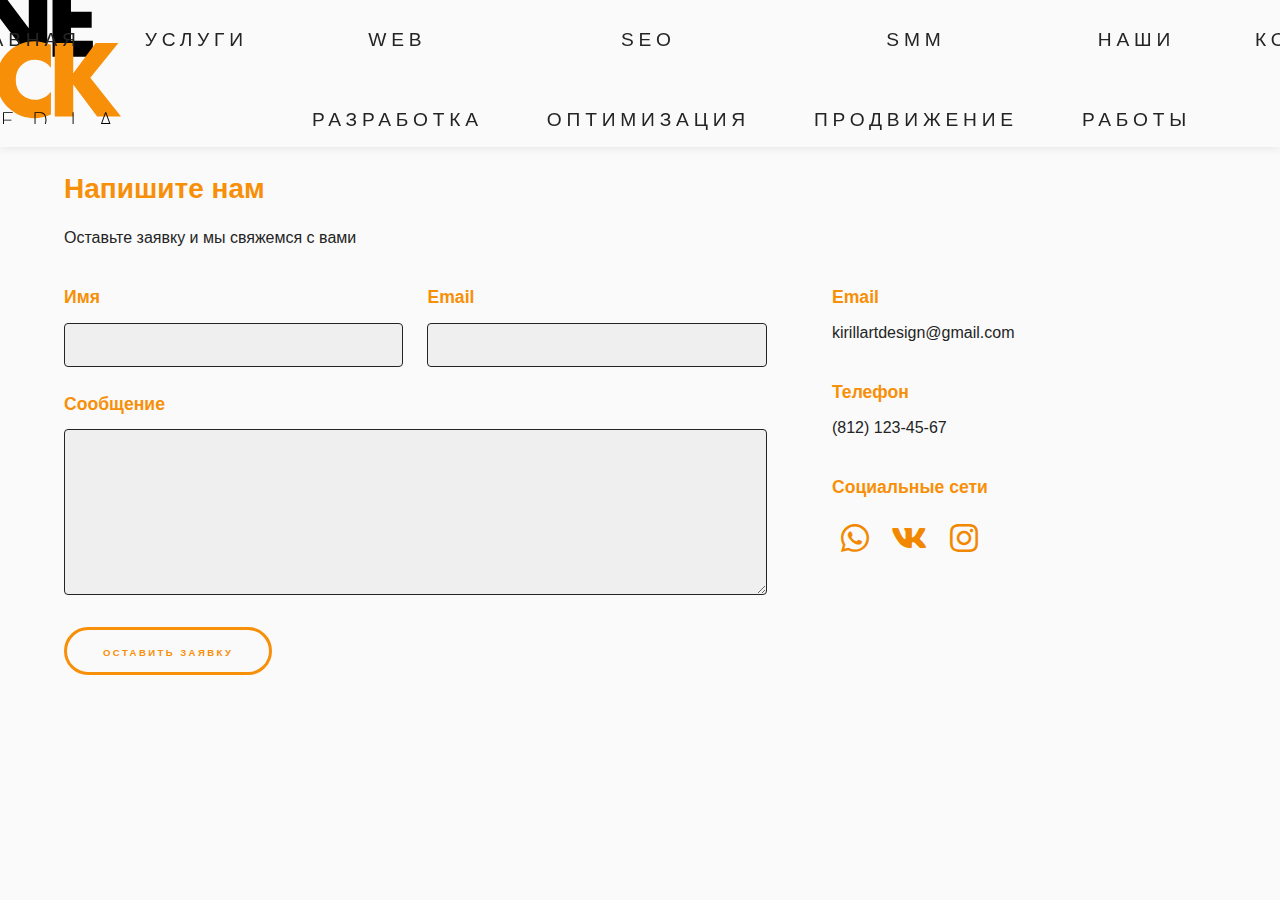
==== commit 44d4f0a5: "burger на остальных страницах" ====
--- a/contacts.html
+++ b/contacts.html
@@ -12,13 +12,16 @@
 	<body class="is-preload">
 
 		<!-- Sidebar -->
-			<section id="sidebar">
+			<section id="sidebar" class="menu-btn-active">
 
 				<div class="inner">
 					
 					<nav>
+						 <a href="#" class="menu-btn">
+                            <span></span>
+                        </a>
 						<ul>
-						    <li><a href="index.html"><img src="images/logo.svg" size="40%" /></a></li>
+						    <li class="logo"><a href="index.html"><img src="images/logo.svg" size="40%" /></a></li>
 							<li><a href="index.html">Главная</a></li>
 							<li><a href="service2.html">Услуги</a></li>
 							<li><a href="web.html">WEB разработка</a></li>
--- a/assets/css/main.css
+++ b/assets/css/main.css
@@ -3332,6 +3332,7 @@
 			-ms-transition: opacity 1s ease, -ms-transform 1s ease;
 			transition: opacity 1s ease, transform 1s ease;
 			opacity: 1.0;
+            margin: 0 auto;
 		}
 
 		.wrapper.fade-up.inactive > .inner,
@@ -3479,7 +3480,7 @@
 /* Wrapper (main) */
 
 	#sidebar + #wrapper {
-		margin-left: 18em;
+		/*margin-left: 18em;*/
 	}
 
 		@media screen and (max-width: 1280px) {
@@ -3816,12 +3817,11 @@
 			opacity: 0;
 		}
 
-		@media screen and (max-width: 1280px) {
 
 			#sidebar {
-				height: 3.5em;
+				height: 3.6em;
 				left: 0;
-				line-height: 3.5em;
+				line-height: 2.5em;
 				overflow: hidden;
 				padding: 0;
 				text-align: center;
@@ -3865,7 +3865,7 @@
 							padding: 0;
 						}
 
-					#sidebar nav a {
+					#sidebar nav a:not(.menu-btn) {
 						height: inherit;
 						line-height: inherit;
 						padding: 0;
@@ -3875,17 +3875,172 @@
 							background-image: none;
 							background-color: #efa749;
 						}
-
-		}
-
-		@media screen and (max-width: 736px) {
-
-			#sidebar {
-				display: none;
-			}
-
-		}
-
+                     .logo > a{
+                        display: inline-flex !important;
+                        position: absolute !important;
+                        left: -15em !important;
+                    }
+         @media screen and (min-width: 1000px){
+               #sidebar {
+                    height: 4.6em;
+                    left: 0;
+                    line-height: 2.5em;
+                    overflow: hidden;
+                    padding: 0;
+                    text-align: center;
+                    top: 0;
+                    width: 100%;
+                   font-size: 2em;
+                }
+              #sidebar + #wrapper {
+                    margin-left: 0;
+                    padding-top: 6.5em;
+                }
+            .logo > a {
+                display: inline-flex !important;
+                position: absolute !important;
+                left: 40% !important;
+                top: -1em !important;
+            }
+             .logo{
+                    margin-bottom: 28% !important;
+            }
+            
+        }
+
+
+        
+		@media screen and (max-width: 1098px) {
+            #sidebar{
+				display: block;
+			}
+            .inner{
+                display: block !important;
+            }
+
+            .menu-btn {
+              display: block;
+              width: 50px;
+              height: 50px;
+              position: relative;
+              z-index: 300000;
+            }
+            .menu-btn span,
+            .menu-btn span::before,
+            .menu-btn span::after {
+              position: absolute;
+              top: 50%; margin-top: -1px;
+              left: 50%; margin-left: -10px;
+              width: 20px;
+              height: 2px;
+              background-color: #222;
+            }
+            .menu-btn span::before,
+            .menu-btn span::after {
+              content: '';
+              display: block;
+              transition: 0.2s;
+            }
+            .menu-btn span::before {
+              transform: translateY(-5px);
+            }
+            .menu-btn span::after {
+              transform: translateY(5px);
+            }
+
+            .menu-btn_active span:before {
+              transform: rotate(-35deg);
+              width: 10px;
+              transform-origin: left bottom;
+            }
+            .menu-btn_active span:after {
+              transform: rotate(35deg);
+              width: 10px;
+              transform-origin: left top;
+            }
+
+            .menu-block {
+              display: flex;
+              justify-content: center;
+              align-items: center;
+            }
+            .menu-nav {
+              background-color: #fff;
+              height: 50px;
+
+            }
+            .menu-nav__link {
+              display: inline-block;
+              text-decoration: none;
+              color: #fff;
+              margin-right: 20px;
+            }
+            .menu-nav__link {
+              transition: 0.5s;
+              transform-origin: right center;
+              transform: translateX(50%);
+              opacity: 0;
+            }
+            .menu-nav__link_active {
+              transform: translateX(0%);
+              opacity: 1;
+            }
+            .menu-btn-active{
+                display: block;
+                width: 100%;
+                height: 30em;
+                
+            }
+            .siderbar-active>li>a{
+                display: block !important;
+            }
+            .siderbar-active{
+                    position: absolute !important;
+                    z-index: 10001 !important;
+                    background-color: #fafafa!important;
+                    height: auto!important;
+                    width: 100% !important;
+            }
+            #sidebar nav ul {
+                display: inline-block;
+                line-height: inherit;
+                margin: 0;
+                height: auto;
+            }
+            .logo > a{
+                display: inline-flex !important;
+                position: absolute !important;
+                left: 40% !important;
+                top: -4em;
+            }
+            .logo img{
+                width: 9vh;
+            }
+            
+            
+
+		}
+@media screen and (max-width: 900px) {
+            #sidebar {
+                height: 4.6em;
+                left: 0;
+                line-height: 2.5em;
+                overflow: hidden;
+                padding: 0;
+                text-align: center;
+                top: 0;
+                width: 100%;
+            }
+            #sidebar + #wrapper {
+                margin-left: 0;
+                padding-top: 4.5em;
+            }
+    .logo{
+        margin-bottom: 20% !important;
+    }
+        }
+
+           
 /* Intro */
 
 	#intro {
